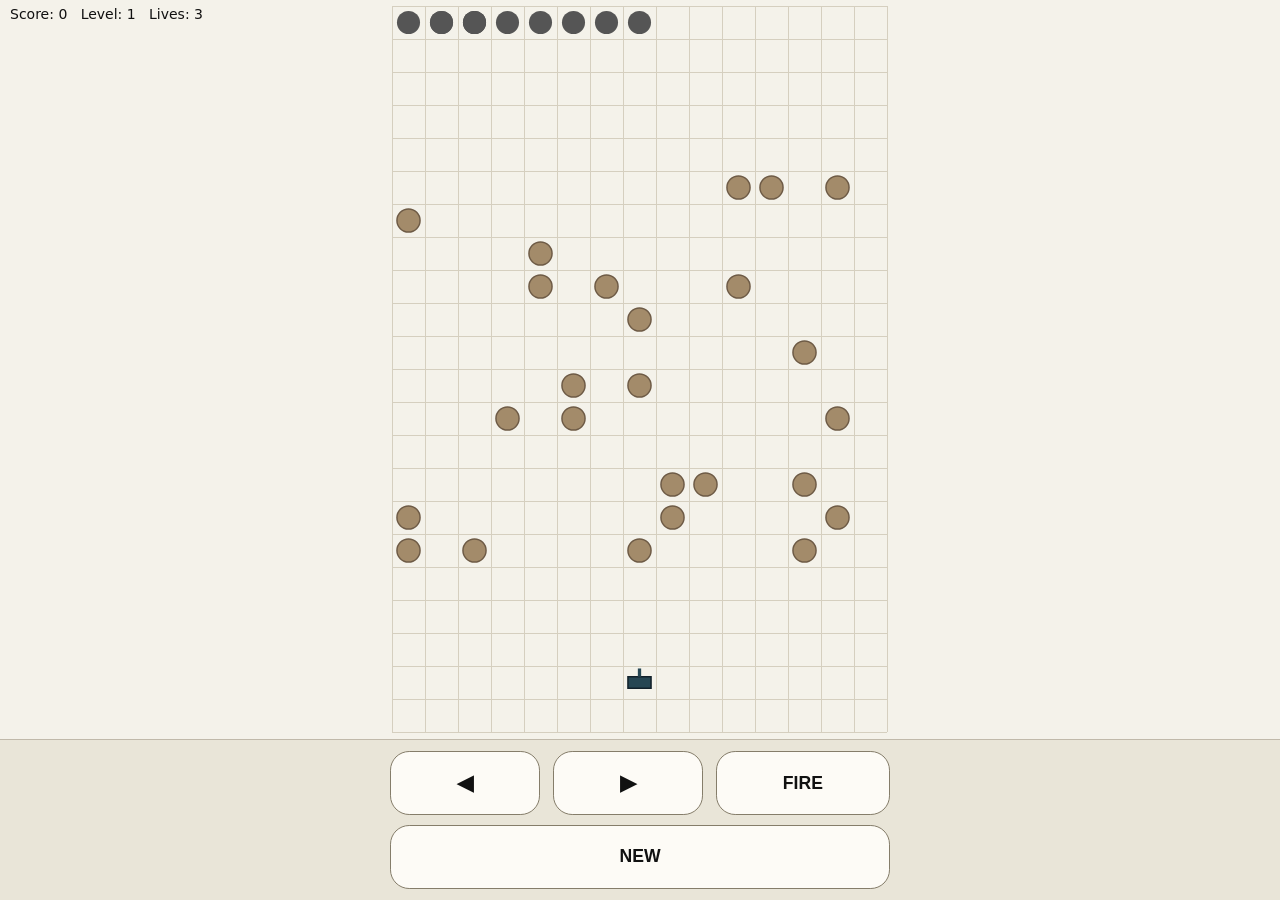
==== centipede.html @ 4a914b93 "Create centipede.html" ====
<!DOCTYPE html>
<html lang="en">
<head>
  <meta charset="UTF-8" />
  <title>Kindle Centipede</title>
  <meta name="viewport" content="width=device-width, initial-scale=1.0, user-scalable=no" />
  <style>
    * {
      box-sizing: border-box;
      -webkit-touch-callout: none;
      -webkit-user-select: none;
      user-select: none;
    }

    html, body {
      margin: 0;
      padding: 0;
      width: 100%;
      height: 100%;
      overflow: hidden;
      background: #e9e5d8;
      font-family: system-ui, -apple-system, BlinkMacSystemFont, "Segoe UI", sans-serif;
      color: #111;
    }

    #gameContainer {
      display: flex;
      flex-direction: column;
      width: 100vw;
      height: 100vh;
    }

    #gameArea {
      position: relative;
      flex: 1 1 auto;
      width: 100%;
      overflow: hidden;
      background: #f4f2ea;
      border-bottom: 1px solid #c0b9aa;
    }

    #gameCanvas {
      display: block;
      width: 100%;
      height: 100%;
    }

    #touchControlsBar {
      flex: 0 0 auto;
      display: flex;
      align-items: center;
      justify-content: center;
      padding: 0.7rem 0.5rem;
    }

    #touchControls {
      display: flex;
      flex-direction: column;
      align-items: center;
      justify-content: center;
      gap: 0.6rem;
      width: 100%;
      max-width: 500px;
      margin: 0 auto;
    }

    .ctrl-row {
      display: flex;
      justify-content: center;
      gap: 0.8rem;
      width: 100%;
    }

    .ctrl-btn {
      flex: 1 1 auto;
      min-width: 4.3rem;
      min-height: 4.3rem;
      border-radius: 1.2rem;
      border: 1px solid #857d6a;
      background: #fdfbf6;
      color: #111;
      font-size: 1.3rem;
      font-weight: 600;
      padding: 0.4rem 0.6rem;
      cursor: pointer;
      touch-action: none;
    }

    .ctrl-btn.wide {
      min-width: 6rem;
      font-size: 1.1rem;
    }

    .ctrl-btn:active {
      background: #e4decf;
    }

    @media (min-width: 900px) {
      .ctrl-btn {
        min-width: 4rem;
        min-height: 4rem;
      }
    }
  </style>
</head>
<body>
  <div id="gameContainer">
    <div id="gameArea">
      <canvas id="gameCanvas"></canvas>
    </div>

    <div id="touchControlsBar">
      <div id="touchControls">
        <div class="ctrl-row">
          <button id="btnLeft" class="ctrl-btn">◀</button>
          <button id="btnRight" class="ctrl-btn">▶</button>
          <button id="btnFire" class="ctrl-btn wide">FIRE</button>
        </div>
        <div class="ctrl-row">
          <button id="btnNew" class="ctrl-btn wide">NEW</button>
        </div>
      </div>
    </div>
  </div>

  <script>
    // ===== Canvas & grid setup =====
    const canvas = document.getElementById("gameCanvas");
    const ctx = canvas.getContext("2d");

    const GRID_COLS = 15;
    const GRID_ROWS = 22;
    let cellSize = 20;
    let gridOffsetX = 0;
    let gridOffsetY = 0;

    function resizeCanvas() {
      const rect = canvas.getBoundingClientRect();
      canvas.width = rect.width;
      canvas.height = rect.height;

      const cw = canvas.width / GRID_COLS;
      const ch = canvas.height / GRID_ROWS;
      cellSize = Math.floor(Math.min(cw, ch));

      const boardWidth = cellSize * GRID_COLS;
      const boardHeight = cellSize * GRID_ROWS;
      gridOffsetX = Math.floor((canvas.width - boardWidth) / 2);
      gridOffsetY = Math.floor((canvas.height - boardHeight) / 2);
    }

    window.addEventListener("resize", resizeCanvas);

    function gridToCenter(col, row) {
      return {
        x: gridOffsetX + col * cellSize + cellSize / 2,
        y: gridOffsetY + row * cellSize + cellSize / 2
      };
    }

    // ===== Game state =====
    const keys = { left: false, right: false, fire: false };

    const player = {
      col: Math.floor(GRID_COLS / 2),
      row: GRID_ROWS - 2,
      lives: 3,
      alive: true
    };

    let bullets = [];
    let mushrooms = [];
    let centipedes = [];  // multiple centipedes
    let explosions = [];

    let score = 0;
    let level = 1;
    let gameOver = false;

    let centipedeStepTimer = 0;
    let centipedeStepInterval = 0.5; // seconds between moves

    let fireCooldown = 0;

    // ===== Input handling =====
    document.addEventListener("keydown", (e) => {
      let handled = false;
      if (e.key === "ArrowLeft" || e.key === "a" || e.key === "A") {
        keys.left = true; handled = true;
      } else if (e.key === "ArrowRight" || e.key === "d" || e.key === "D") {
        keys.right = true; handled = true;
      } else if (e.key === " " || e.key === "ArrowUp" || e.key === "w" || e.key === "W") {
        keys.fire = true; handled = true;
      } else if (e.key === "n" || e.key === "N") {
        resetGame(); handled = true;
      }
      if (handled) e.preventDefault();
    });

    document.addEventListener("keyup", (e) => {
      let handled = false;
      if (e.key === "ArrowLeft" || e.key === "a" || e.key === "A") {
        keys.left = false; handled = true;
      } else if (e.key === "ArrowRight" || e.key === "d" || e.key === "D") {
        keys.right = false; handled = true;
      } else if (e.key === " " || e.key === "ArrowUp" || e.key === "w" || e.key === "W") {
        keys.fire = false; handled = true;
      }
      if (handled) e.preventDefault();
    });

    function bindButton(btnId, keyName, momentary = true) {
      const btn = document.getElementById(btnId);
      if (!btn) return;

      const down = (ev) => {
        ev.preventDefault();
        keys[keyName] = true;
      };
      const up = (ev) => {
        ev.preventDefault();
        if (momentary) keys[keyName] = false;
      };

      btn.addEventListener("touchstart", down, { passive: false });
      btn.addEventListener("touchend", up, { passive: false });
      btn.addEventListener("touchcancel", up, { passive: false });
      btn.addEventListener("mousedown", down);
      document.addEventListener("mouseup", () => { if (momentary) keys[keyName] = false; });
    }

    bindButton("btnLeft", "left");
    bindButton("btnRight", "right");
    bindButton("btnFire", "fire");
    document.getElementById("btnNew").addEventListener("click", (e) => {
      e.preventDefault();
      resetGame();
    });

    // ===== Helper functions =====
    function clamp(v, min, max) {
      if (v < min) return min;
      if (v > max) return max;
      return v;
    }

    function randomInt(min, max) {
      return Math.floor(Math.random() * (max - min + 1)) + min;
    }

    function mushroomAt(col, row) {
      for (let i = 0; i < mushrooms.length; i++) {
        if (mushrooms[i].col === col && mushrooms[i].row === row) return mushrooms[i];
      }
      return null;
    }

    function removeMushroom(m) {
      const idx = mushrooms.indexOf(m);
      if (idx >= 0) mushrooms.splice(idx, 1);
    }

    function segmentAt(col, row) {
      for (let ci = 0; ci < centipedes.length; ci++) {
        const segs = centipedes[ci].segments;
        for (let si = 0; si < segs.length; si++) {
          if (segs[si].col === col && segs[si].row === row) {
            return { centIndex: ci, segIndex: si };
          }
        }
      }
      return null;
    }

    // ===== Game setup =====
    function createMushrooms() {
      mushrooms = [];
      const count = 25;
      for (let i = 0; i < count; i++) {
        const col = randomInt(0, GRID_COLS - 1);
        const row = randomInt(2, GRID_ROWS - 6); // mid field
        if (col === player.col && row === player.row) continue;
        if (mushroomAt(col, row)) continue;
        mushrooms.push({ col, row, hp: 3 });
      }
    }

    function createCentipede(length, startRow) {
      const segments = [];
      let col = 0;
      for (let i = 0; i < length; i++) {
        segments.push({ col: col, row: startRow });
        col = (col + 1) % GRID_COLS;
      }
      return {
        segments,
        dir: 1 // 1 = right, -1 = left
      };
    }

    function resetGame() {
      player.col = Math.floor(GRID_COLS / 2);
      player.row = GRID_ROWS - 2;
      player.lives = 3;
      player.alive = true;

      score = 0;
      level = 1;
      gameOver = false;

      bullets = [];
      explosions = [];
      createMushrooms();
      centipedes = [ createCentipede(10, 0) ];
      centipedeStepInterval = 0.5;
      centipedeStepTimer = 0;
      fireCooldown = 0;
    }

    function nextLevel() {
      level++;
      // Keep mushrooms to make later levels harder
      const length = Math.min(20, 8 + level * 2);
      centipedes = [ createCentipede(length, 0) ];
      centipedeStepInterval = Math.max(0.15, 0.5 - (level - 1) * 0.03);
    }

    // ===== Updates =====
    function update(dt) {
      if (gameOver) return;

      if (!player.alive) {
        // out of lives; wait for NEW / N
        return;
      }

      // Player movement (step-based to avoid e-ink smearing)
      if (keys.left) {
        player.col = clamp(player.col - 1, 0, GRID_COLS - 1);
        keys.left = false;
      } else if (keys.right) {
        player.col = clamp(player.col + 1, 0, GRID_COLS - 1);
        keys.right = false;
      }

      // Firing
      fireCooldown -= dt;
      if (fireCooldown < 0) fireCooldown = 0;
      if (keys.fire && fireCooldown === 0) {
        spawnBullet();
        fireCooldown = 0.25;
      }

      // Bullets
      updateBullets(dt);

      // Centipedes
      centipedeStepTimer += dt;
      if (centipedeStepTimer >= centipedeStepInterval) {
        centipedeStepTimer -= centipedeStepInterval;
        stepCentipedes();
      }

      // Explosions
      updateExplosions(dt);
    }

    function spawnBullet() {
      if (!player.alive) return;
      const p = gridToCenter(player.col, player.row);
      bullets.push({
        x: p.x,
        y: p.y - cellSize * 0.5,
        vy: -300
      });
    }

    function updateBullets(dt) {
      for (let i = bullets.length - 1; i >= 0; i--) {
        const b = bullets[i];
        b.y += b.vy * dt;

        if (b.y < gridOffsetY - 10) {
          bullets.splice(i, 1);
          continue;
        }

        const col = Math.floor((b.x - gridOffsetX) / cellSize);
        const row = Math.floor((b.y - gridOffsetY) / cellSize);
        if (col < 0 || col >= GRID_COLS || row < 0 || row >= GRID_ROWS) continue;

        // Hit mushroom?
        const mush = mushroomAt(col, row);
        if (mush) {
          bullets.splice(i, 1);
          mush.hp--;
          if (mush.hp <= 0) {
            removeMushroom(mush);
            score += 2;
            spawnExplosionAtGrid(col, row);
          }
          continue;
        }

        // Hit centipede segment?
        const hit = segmentAt(col, row);
        if (hit) {
          bullets.splice(i, 1);
          handleCentipedeHit(hit.centIndex, hit.segIndex);
          continue;
        }
      }
    }

    function handleCentipedeHit(centIndex, segIndex) {
      const cent = centipedes[centIndex];
      const hitSeg = cent.segments[segIndex];

      spawnExplosionAtGrid(hitSeg.col, hitSeg.row);
      score += 5;

      const leftPart  = cent.segments.slice(0, segIndex);
      const rightPart = cent.segments.slice(segIndex + 1);

      // Remove old centipede
      centipedes.splice(centIndex, 1);

      // Create new centipedes from remaining parts
      if (leftPart.length > 0) {
        centipedes.push({
          segments: leftPart,
          dir: cent.dir
        });
      }
      if (rightPart.length > 0) {
        centipedes.push({
          segments: rightPart,
          dir: cent.dir
        });
      }

      // If all are gone, next level
      if (centipedes.length === 0) nextLevel();
    }

    function stepCentipedes() {
      for (let ci = 0; ci < centipedes.length; ci++) {
        const cent = centipedes[ci];
        if (cent.segments.length === 0) continue;

        const head = cent.segments[0];
        let nextCol = head.col + cent.dir;
        let nextRow = head.row;

        // Check edge or mushroom ahead
        let needDrop = false;
        if (nextCol < 0 || nextCol >= GRID_COLS) {
          needDrop = true;
        } else {
          const mush = mushroomAt(nextCol, nextRow);
          if (mush) needDrop = true;
        }

        if (needDrop) {
          nextRow = head.row + 1;
          cent.dir *= -1;
          nextCol = clamp(head.col + cent.dir, 0, GRID_COLS - 1);
        }

        // Move body: new head + shift segments
        const newSegments = cent.segments.slice();
        newSegments.pop();
        newSegments.unshift({ col: nextCol, row: nextRow });
        cent.segments = newSegments;

        // Check collision with player
        for (let i = 0; i < cent.segments.length; i++) {
          const s = cent.segments[i];
          if (s.row >= player.row && s.col === player.col) {
            playerHit();
            break;
          }
        }

        // If any segment reaches bottom, treat as hit
        for (let i = 0; i < cent.segments.length; i++) {
          const s = cent.segments[i];
          if (s.row >= GRID_ROWS - 1) {
            playerHit();
            break;
          }
        }
      }
    }

    function playerHit() {
      if (!player.alive) return;
      player.lives--;
      if (player.lives <= 0) {
        player.alive = false;
        gameOver = true;
      } else {
        // reset player position only
        player.col = Math.floor(GRID_COLS / 2);
        player.row = GRID_ROWS - 2;
      }
    }

    function spawnExplosionAtGrid(col, row) {
      const p = gridToCenter(col, row);
      explosions.push({
        x: p.x,
        y: p.y,
        age: 0,
        duration: 0.35
      });
    }

    function updateExplosions(dt) {
      for (let i = explosions.length - 1; i >= 0; i--) {
        const ex = explosions[i];
        ex.age += dt;
        if (ex.age > ex.duration) {
          explosions.splice(i, 1);
        }
      }
    }

    // ===== Rendering =====
    function drawGrid() {
      ctx.strokeStyle = "#d5cfbf";
      ctx.lineWidth = 1;
      ctx.beginPath();
      for (let c = 0; c <= GRID_COLS; c++) {
        const x = gridOffsetX + c * cellSize + 0.5;
        ctx.moveTo(x, gridOffsetY);
        ctx.lineTo(x, gridOffsetY + GRID_ROWS * cellSize);
      }
      for (let r = 0; r <= GRID_ROWS; r++) {
        const y = gridOffsetY + r * cellSize + 0.5;
        ctx.moveTo(gridOffsetX, y);
        ctx.lineTo(gridOffsetX + GRID_COLS * cellSize, y);
      }
      ctx.stroke();
    }

    function drawHUD() {
      ctx.fillStyle = "#111";
      ctx.font = "14px system-ui, sans-serif";
      ctx.textBaseline = "top";
      const text = "Score: " + score +
                   "   Level: " + level +
                   "   Lives: " + player.lives;
      ctx.fillText(text, 10, 8);

      if (gameOver) {
        const msg = "Game over – NEW or N to restart";
        ctx.font = "16px system-ui, sans-serif";
        const w = ctx.measureText(msg).width;
        ctx.fillText(msg, (canvas.width - w) / 2, 28);
      }
    }

    function drawMushrooms() {
      ctx.lineWidth = 1.5;
      for (let i = 0; i < mushrooms.length; i++) {
        const m = mushrooms[i];
        const p = gridToCenter(m.col, m.row);
        const r = cellSize * 0.35;
        ctx.beginPath();
        ctx.fillStyle = m.hp === 3 ? "#a38b6a" : m.hp === 2 ? "#b6a184" : "#ccc0a5";
        ctx.strokeStyle = "#6e5b46";
        ctx.arc(p.x, p.y, r, 0, Math.PI * 2);
        ctx.fill();
        ctx.stroke();
      }
    }

    function drawCentipedes() {
      for (let ci = 0; ci < centipedes.length; ci++) {
        const cent = centipedes[ci];
        for (let i = 0; i < cent.segments.length; i++) {
          const s = cent.segments[i];
          const p = gridToCenter(s.col, s.row);
          const r = cellSize * 0.35;
          ctx.beginPath();
          ctx.fillStyle = i === 0 ? "#333" : "#555";
          ctx.arc(p.x, p.y, r, 0, Math.PI * 2);
          ctx.fill();

          // "eyes" on head
          if (i === 0) {
            const eyeR = r * 0.25;
            ctx.beginPath();
            ctx.fillStyle = "#eee";
            ctx.arc(p.x - eyeR * 0.7, p.y - eyeR * 0.5, eyeR, 0, Math.PI * 2);
            ctx.arc(p.x + eyeR * 0.7, p.y - eyeR * 0.5, eyeR, 0, Math.PI * 2);
            ctx.fill();
          }
        }
      }
    }

    function drawPlayer() {
      if (!player.alive) return;
      const p = gridToCenter(player.col, player.row);
      const w = cellSize * 0.7;
      const h = cellSize * 0.35;
      ctx.fillStyle = "#264653";
      ctx.strokeStyle = "#11202a";
      ctx.lineWidth = 1.5;
      ctx.beginPath();
      ctx.rect(p.x - w / 2, p.y - h / 2, w, h);
      ctx.fill();
      ctx.stroke();

      // turret
      ctx.beginPath();
      ctx.rect(p.x - cellSize * 0.05, p.y - h / 2 - cellSize * 0.25, cellSize * 0.1, cellSize * 0.25);
      ctx.fill();
    }

    function drawBullets() {
      ctx.fillStyle = "#111";
      for (let i = 0; i < bullets.length; i++) {
        const b = bullets[i];
        ctx.beginPath();
        ctx.arc(b.x, b.y, 3, 0, Math.PI * 2);
        ctx.fill();
      }
    }

    function drawExplosions() {
      for (let i = 0; i < explosions.length; i++) {
        const ex = explosions[i];
        const t = ex.age / ex.duration;
        const radius = cellSize * (0.8 + t * 1.1);
        ctx.save();
        ctx.globalAlpha = 0.3 * (1 - t);
        ctx.fillStyle = "#444";
        ctx.beginPath();
        ctx.arc(ex.x, ex.y, radius, 0, Math.PI * 2);
        ctx.fill();
        ctx.restore();
      }
    }

    function render() {
      ctx.clearRect(0, 0, canvas.width, canvas.height);
      drawGrid();
      drawMushrooms();
      drawCentipedes();
      drawPlayer();
      drawBullets();
      drawExplosions();
      drawHUD();
    }

    // ===== Game loop =====
    let lastTime = 0;
    function gameLoop(timestamp) {
      if (!lastTime) lastTime = timestamp;
      let dt = (timestamp - lastTime) / 1000;
      if (dt > 0.25) dt = 0.25; // clamp big jumps
      lastTime = timestamp;

      update(dt);
      render();
      requestAnimationFrame(gameLoop);
    }

    // ===== Init =====
    resizeCanvas();
    resetGame();
    requestAnimationFrame(gameLoop);
  </script>
</body>
</html>
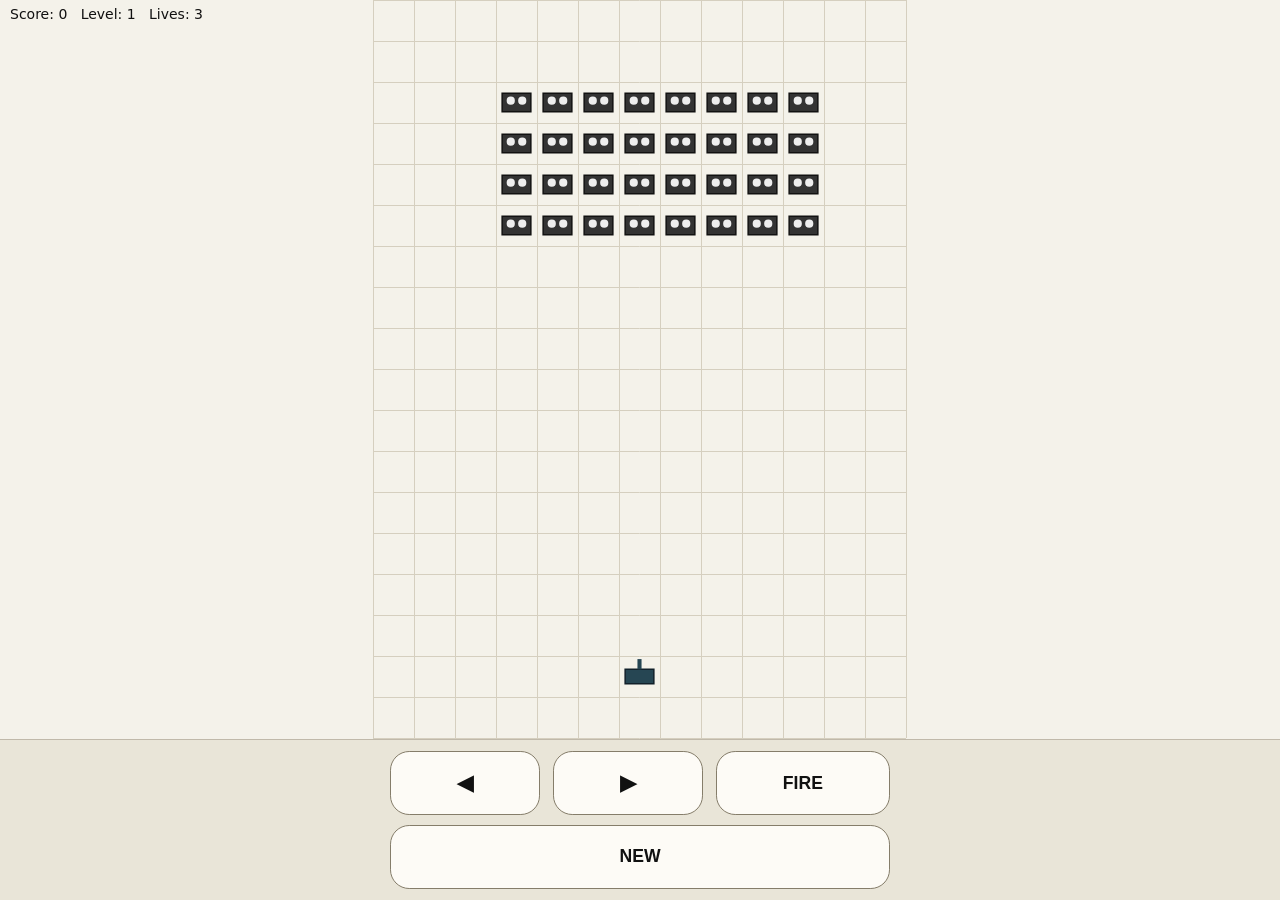
==== commit 7011e040: "Update centipede.html" ====
--- a/centipede.html
+++ b/centipede.html
@@ -2,7 +2,7 @@
 <html lang="en">
 <head>
   <meta charset="UTF-8" />
-  <title>Kindle Centipede</title>
+  <title>Kindle Space Invaders</title>
   <meta name="viewport" content="width=device-width, initial-scale=1.0, user-scalable=no" />
   <style>
     * {
@@ -128,8 +128,9 @@
     const canvas = document.getElementById("gameCanvas");
     const ctx = canvas.getContext("2d");
 
-    const GRID_COLS = 15;
-    const GRID_ROWS = 22;
+    // Smaller grid to reduce redraw work
+    const GRID_COLS = 13;
+    const GRID_ROWS = 18;
     let cellSize = 20;
     let gridOffsetX = 0;
     let gridOffsetY = 0;
@@ -168,17 +169,18 @@
       alive: true
     };
 
-    let bullets = [];
-    let mushrooms = [];
-    let centipedes = [];  // multiple centipedes
+    let playerBullet = null;      // at most 1 bullet at a time
+    let invaders = [];            // array of {col,row,alive}
     let explosions = [];
 
     let score = 0;
     let level = 1;
     let gameOver = false;
 
-    let centipedeStepTimer = 0;
-    let centipedeStepInterval = 0.5; // seconds between moves
+    // Invader formation movement
+    let invDir = 1;               // 1 = right, -1 = left
+    let invStepTimer = 0;
+    let invStepInterval = 0.6;    // seconds between formation steps
 
     let fireCooldown = 0;
 
@@ -209,7 +211,7 @@
       if (handled) e.preventDefault();
     });
 
-    function bindButton(btnId, keyName, momentary = true) {
+    function bindButton(btnId, keyName) {
       const btn = document.getElementById(btnId);
       if (!btn) return;
 
@@ -219,14 +221,14 @@
       };
       const up = (ev) => {
         ev.preventDefault();
-        if (momentary) keys[keyName] = false;
+        keys[keyName] = false;
       };
 
       btn.addEventListener("touchstart", down, { passive: false });
       btn.addEventListener("touchend", up, { passive: false });
       btn.addEventListener("touchcancel", up, { passive: false });
       btn.addEventListener("mousedown", down);
-      document.addEventListener("mouseup", () => { if (momentary) keys[keyName] = false; });
+      document.addEventListener("mouseup", () => { keys[keyName] = false; });
     }
 
     bindButton("btnLeft", "left");
@@ -242,268 +244,6 @@
       if (v < min) return min;
       if (v > max) return max;
       return v;
-    }
-
-    function randomInt(min, max) {
-      return Math.floor(Math.random() * (max - min + 1)) + min;
-    }
-
-    function mushroomAt(col, row) {
-      for (let i = 0; i < mushrooms.length; i++) {
-        if (mushrooms[i].col === col && mushrooms[i].row === row) return mushrooms[i];
-      }
-      return null;
-    }
-
-    function removeMushroom(m) {
-      const idx = mushrooms.indexOf(m);
-      if (idx >= 0) mushrooms.splice(idx, 1);
-    }
-
-    function segmentAt(col, row) {
-      for (let ci = 0; ci < centipedes.length; ci++) {
-        const segs = centipedes[ci].segments;
-        for (let si = 0; si < segs.length; si++) {
-          if (segs[si].col === col && segs[si].row === row) {
-            return { centIndex: ci, segIndex: si };
-          }
-        }
-      }
-      return null;
-    }
-
-    // ===== Game setup =====
-    function createMushrooms() {
-      mushrooms = [];
-      const count = 25;
-      for (let i = 0; i < count; i++) {
-        const col = randomInt(0, GRID_COLS - 1);
-        const row = randomInt(2, GRID_ROWS - 6); // mid field
-        if (col === player.col && row === player.row) continue;
-        if (mushroomAt(col, row)) continue;
-        mushrooms.push({ col, row, hp: 3 });
-      }
-    }
-
-    function createCentipede(length, startRow) {
-      const segments = [];
-      let col = 0;
-      for (let i = 0; i < length; i++) {
-        segments.push({ col: col, row: startRow });
-        col = (col + 1) % GRID_COLS;
-      }
-      return {
-        segments,
-        dir: 1 // 1 = right, -1 = left
-      };
-    }
-
-    function resetGame() {
-      player.col = Math.floor(GRID_COLS / 2);
-      player.row = GRID_ROWS - 2;
-      player.lives = 3;
-      player.alive = true;
-
-      score = 0;
-      level = 1;
-      gameOver = false;
-
-      bullets = [];
-      explosions = [];
-      createMushrooms();
-      centipedes = [ createCentipede(10, 0) ];
-      centipedeStepInterval = 0.5;
-      centipedeStepTimer = 0;
-      fireCooldown = 0;
-    }
-
-    function nextLevel() {
-      level++;
-      // Keep mushrooms to make later levels harder
-      const length = Math.min(20, 8 + level * 2);
-      centipedes = [ createCentipede(length, 0) ];
-      centipedeStepInterval = Math.max(0.15, 0.5 - (level - 1) * 0.03);
-    }
-
-    // ===== Updates =====
-    function update(dt) {
-      if (gameOver) return;
-
-      if (!player.alive) {
-        // out of lives; wait for NEW / N
-        return;
-      }
-
-      // Player movement (step-based to avoid e-ink smearing)
-      if (keys.left) {
-        player.col = clamp(player.col - 1, 0, GRID_COLS - 1);
-        keys.left = false;
-      } else if (keys.right) {
-        player.col = clamp(player.col + 1, 0, GRID_COLS - 1);
-        keys.right = false;
-      }
-
-      // Firing
-      fireCooldown -= dt;
-      if (fireCooldown < 0) fireCooldown = 0;
-      if (keys.fire && fireCooldown === 0) {
-        spawnBullet();
-        fireCooldown = 0.25;
-      }
-
-      // Bullets
-      updateBullets(dt);
-
-      // Centipedes
-      centipedeStepTimer += dt;
-      if (centipedeStepTimer >= centipedeStepInterval) {
-        centipedeStepTimer -= centipedeStepInterval;
-        stepCentipedes();
-      }
-
-      // Explosions
-      updateExplosions(dt);
-    }
-
-    function spawnBullet() {
-      if (!player.alive) return;
-      const p = gridToCenter(player.col, player.row);
-      bullets.push({
-        x: p.x,
-        y: p.y - cellSize * 0.5,
-        vy: -300
-      });
-    }
-
-    function updateBullets(dt) {
-      for (let i = bullets.length - 1; i >= 0; i--) {
-        const b = bullets[i];
-        b.y += b.vy * dt;
-
-        if (b.y < gridOffsetY - 10) {
-          bullets.splice(i, 1);
-          continue;
-        }
-
-        const col = Math.floor((b.x - gridOffsetX) / cellSize);
-        const row = Math.floor((b.y - gridOffsetY) / cellSize);
-        if (col < 0 || col >= GRID_COLS || row < 0 || row >= GRID_ROWS) continue;
-
-        // Hit mushroom?
-        const mush = mushroomAt(col, row);
-        if (mush) {
-          bullets.splice(i, 1);
-          mush.hp--;
-          if (mush.hp <= 0) {
-            removeMushroom(mush);
-            score += 2;
-            spawnExplosionAtGrid(col, row);
-          }
-          continue;
-        }
-
-        // Hit centipede segment?
-        const hit = segmentAt(col, row);
-        if (hit) {
-          bullets.splice(i, 1);
-          handleCentipedeHit(hit.centIndex, hit.segIndex);
-          continue;
-        }
-      }
-    }
-
-    function handleCentipedeHit(centIndex, segIndex) {
-      const cent = centipedes[centIndex];
-      const hitSeg = cent.segments[segIndex];
-
-      spawnExplosionAtGrid(hitSeg.col, hitSeg.row);
-      score += 5;
-
-      const leftPart  = cent.segments.slice(0, segIndex);
-      const rightPart = cent.segments.slice(segIndex + 1);
-
-      // Remove old centipede
-      centipedes.splice(centIndex, 1);
-
-      // Create new centipedes from remaining parts
-      if (leftPart.length > 0) {
-        centipedes.push({
-          segments: leftPart,
-          dir: cent.dir
-        });
-      }
-      if (rightPart.length > 0) {
-        centipedes.push({
-          segments: rightPart,
-          dir: cent.dir
-        });
-      }
-
-      // If all are gone, next level
-      if (centipedes.length === 0) nextLevel();
-    }
-
-    function stepCentipedes() {
-      for (let ci = 0; ci < centipedes.length; ci++) {
-        const cent = centipedes[ci];
-        if (cent.segments.length === 0) continue;
-
-        const head = cent.segments[0];
-        let nextCol = head.col + cent.dir;
-        let nextRow = head.row;
-
-        // Check edge or mushroom ahead
-        let needDrop = false;
-        if (nextCol < 0 || nextCol >= GRID_COLS) {
-          needDrop = true;
-        } else {
-          const mush = mushroomAt(nextCol, nextRow);
-          if (mush) needDrop = true;
-        }
-
-        if (needDrop) {
-          nextRow = head.row + 1;
-          cent.dir *= -1;
-          nextCol = clamp(head.col + cent.dir, 0, GRID_COLS - 1);
-        }
-
-        // Move body: new head + shift segments
-        const newSegments = cent.segments.slice();
-        newSegments.pop();
-        newSegments.unshift({ col: nextCol, row: nextRow });
-        cent.segments = newSegments;
-
-        // Check collision with player
-        for (let i = 0; i < cent.segments.length; i++) {
-          const s = cent.segments[i];
-          if (s.row >= player.row && s.col === player.col) {
-            playerHit();
-            break;
-          }
-        }
-
-        // If any segment reaches bottom, treat as hit
-        for (let i = 0; i < cent.segments.length; i++) {
-          const s = cent.segments[i];
-          if (s.row >= GRID_ROWS - 1) {
-            playerHit();
-            break;
-          }
-        }
-      }
-    }
-
-    function playerHit() {
-      if (!player.alive) return;
-      player.lives--;
-      if (player.lives <= 0) {
-        player.alive = false;
-        gameOver = true;
-      } else {
-        // reset player position only
-        player.col = Math.floor(GRID_COLS / 2);
-        player.row = GRID_ROWS - 2;
-      }
     }
 
     function spawnExplosionAtGrid(col, row) {
@@ -518,11 +258,193 @@
 
     function updateExplosions(dt) {
       for (let i = explosions.length - 1; i >= 0; i--) {
-        const ex = explosions[i];
-        ex.age += dt;
-        if (ex.age > ex.duration) {
+        explosions[i].age += dt;
+        if (explosions[i].age > explosions[i].duration) {
           explosions.splice(i, 1);
         }
+      }
+    }
+
+    // ===== Setup =====
+    function createInvaders() {
+      invaders = [];
+      const rows = 4;
+      const cols = 8;
+      const startRow = 2;
+      const marginLeft = 2;
+
+      for (let r = 0; r < rows; r++) {
+        for (let c = 0; c < cols; c++) {
+          const col = marginLeft + c;
+          const row = startRow + r;
+          invaders.push({ col, row, alive: true });
+        }
+      }
+      invDir = 1;
+      invStepTimer = 0;
+    }
+
+    function resetGame() {
+      player.col = Math.floor(GRID_COLS / 2);
+      player.row = GRID_ROWS - 2;
+      player.lives = 3;
+      player.alive = true;
+
+      score = 0;
+      level = 1;
+      gameOver = false;
+
+      playerBullet = null;
+      explosions = [];
+      createInvaders();
+      invStepInterval = 0.6;   // reset speed
+      fireCooldown = 0;
+    }
+
+    function nextLevel() {
+      level++;
+      createInvaders();
+      // Speed up a bit each level, but keep a floor
+      invStepInterval = Math.max(0.18, 0.6 - (level - 1) * 0.05);
+    }
+
+    // ===== Updates =====
+    function update(dt) {
+      if (gameOver) return;
+      if (!player.alive) return;
+
+      // Player horizontal movement: step-based to reduce smear
+      if (keys.left) {
+        player.col = clamp(player.col - 1, 0, GRID_COLS - 1);
+        keys.left = false;
+      } else if (keys.right) {
+        player.col = clamp(player.col + 1, 0, GRID_COLS - 1);
+        keys.right = false;
+      }
+
+      // Shooting
+      fireCooldown -= dt;
+      if (fireCooldown < 0) fireCooldown = 0;
+      if (keys.fire && fireCooldown === 0 && !playerBullet) {
+        spawnPlayerBullet();
+        fireCooldown = 0.3;
+      }
+
+      // Bullet update
+      updatePlayerBullet(dt);
+
+      // Invader formation step
+      invStepTimer += dt;
+      if (invStepTimer >= invStepInterval) {
+        invStepTimer -= invStepInterval;
+        stepInvaders();
+      }
+
+      // Explosions
+      updateExplosions(dt);
+    }
+
+    function spawnPlayerBullet() {
+      const p = gridToCenter(player.col, player.row);
+      playerBullet = {
+        x: p.x,
+        y: p.y - cellSize * 0.5,
+        vy: -300
+      };
+    }
+
+    function updatePlayerBullet(dt) {
+      if (!playerBullet) return;
+      playerBullet.y += playerBullet.vy * dt;
+
+      // off-screen
+      if (playerBullet.y < gridOffsetY - 10) {
+        playerBullet = null;
+        return;
+      }
+
+      // Check collision with invaders (grid-based)
+      const col = Math.floor((playerBullet.x - gridOffsetX) / cellSize);
+      const row = Math.floor((playerBullet.y - gridOffsetY) / cellSize);
+
+      for (let i = 0; i < invaders.length; i++) {
+        const inv = invaders[i];
+        if (!inv.alive) continue;
+        if (inv.col === col && inv.row === row) {
+          inv.alive = false;
+          spawnExplosionAtGrid(inv.col, inv.row);
+          score += 10;
+          playerBullet = null;
+          break;
+        }
+      }
+
+      // If all invaders dead -> next level
+      if (invaders.every(inv => !inv.alive)) {
+        nextLevel();
+      }
+    }
+
+    function stepInvaders() {
+      if (invaders.length === 0) return;
+
+      // Determine bounds of alive invaders
+      let minCol = Infinity;
+      let maxCol = -Infinity;
+      let maxRow = -Infinity;
+
+      for (let i = 0; i < invaders.length; i++) {
+        const inv = invaders[i];
+        if (!inv.alive) continue;
+        if (inv.col < minCol) minCol = inv.col;
+        if (inv.col > maxCol) maxCol = inv.col;
+        if (inv.row > maxRow) maxRow = inv.row;
+      }
+
+      if (minCol === Infinity) return; // none alive
+
+      // Edge check: if formation would go off screen, move down instead & reverse dir
+      const atLeftEdge = (invDir === -1 && minCol <= 0);
+      const atRightEdge = (invDir === 1 && maxCol >= GRID_COLS - 1);
+
+      if (atLeftEdge || atRightEdge) {
+        // Move down one row
+        for (let i = 0; i < invaders.length; i++) {
+          const inv = invaders[i];
+          if (!inv.alive) continue;
+          inv.row += 1;
+        }
+        invDir *= -1;
+      } else {
+        // Move horizontally
+        for (let i = 0; i < invaders.length; i++) {
+          const inv = invaders[i];
+          if (!inv.alive) continue;
+          inv.col += invDir;
+        }
+      }
+
+      // Check for loss: if any alive invader reaches the player row or below
+      for (let i = 0; i < invaders.length; i++) {
+        const inv = invaders[i];
+        if (!inv.alive) continue;
+        if (inv.row >= player.row) {
+          playerHit();
+          break;
+        }
+      }
+    }
+
+    function playerHit() {
+      if (!player.alive) return;
+      player.lives--;
+      if (player.lives <= 0) {
+        player.alive = false;
+        gameOver = true;
+      } else {
+        // reset player position
+        player.col = Math.floor(GRID_COLS / 2);
+        player.row = GRID_ROWS - 2;
       }
     }
 
@@ -561,43 +483,28 @@
       }
     }
 
-    function drawMushrooms() {
+    function drawInvaders() {
       ctx.lineWidth = 1.5;
-      for (let i = 0; i < mushrooms.length; i++) {
-        const m = mushrooms[i];
-        const p = gridToCenter(m.col, m.row);
-        const r = cellSize * 0.35;
+      for (let i = 0; i < invaders.length; i++) {
+        const inv = invaders[i];
+        if (!inv.alive) continue;
+        const p = gridToCenter(inv.col, inv.row);
+        const w = cellSize * 0.7;
+        const h = cellSize * 0.45;
+        ctx.fillStyle = "#333";
+        ctx.strokeStyle = "#111";
         ctx.beginPath();
-        ctx.fillStyle = m.hp === 3 ? "#a38b6a" : m.hp === 2 ? "#b6a184" : "#ccc0a5";
-        ctx.strokeStyle = "#6e5b46";
-        ctx.arc(p.x, p.y, r, 0, Math.PI * 2);
+        ctx.rect(p.x - w / 2, p.y - h / 2, w, h);
         ctx.fill();
         ctx.stroke();
-      }
-    }
-
-    function drawCentipedes() {
-      for (let ci = 0; ci < centipedes.length; ci++) {
-        const cent = centipedes[ci];
-        for (let i = 0; i < cent.segments.length; i++) {
-          const s = cent.segments[i];
-          const p = gridToCenter(s.col, s.row);
-          const r = cellSize * 0.35;
-          ctx.beginPath();
-          ctx.fillStyle = i === 0 ? "#333" : "#555";
-          ctx.arc(p.x, p.y, r, 0, Math.PI * 2);
-          ctx.fill();
-
-          // "eyes" on head
-          if (i === 0) {
-            const eyeR = r * 0.25;
-            ctx.beginPath();
-            ctx.fillStyle = "#eee";
-            ctx.arc(p.x - eyeR * 0.7, p.y - eyeR * 0.5, eyeR, 0, Math.PI * 2);
-            ctx.arc(p.x + eyeR * 0.7, p.y - eyeR * 0.5, eyeR, 0, Math.PI * 2);
-            ctx.fill();
-          }
-        }
+
+        // Simple "eyes"
+        const eyeR = cellSize * 0.1;
+        ctx.beginPath();
+        ctx.fillStyle = "#eee";
+        ctx.arc(p.x - w * 0.2, p.y - h * 0.1, eyeR, 0, Math.PI * 2);
+        ctx.arc(p.x + w * 0.2, p.y - h * 0.1, eyeR, 0, Math.PI * 2);
+        ctx.fill();
       }
     }
 
@@ -620,14 +527,12 @@
       ctx.fill();
     }
 
-    function drawBullets() {
+    function drawPlayerBullet() {
+      if (!playerBullet) return;
       ctx.fillStyle = "#111";
-      for (let i = 0; i < bullets.length; i++) {
-        const b = bullets[i];
-        ctx.beginPath();
-        ctx.arc(b.x, b.y, 3, 0, Math.PI * 2);
-        ctx.fill();
-      }
+      ctx.beginPath();
+      ctx.arc(playerBullet.x, playerBullet.y, 3, 0, Math.PI * 2);
+      ctx.fill();
     }
 
     function drawExplosions() {
@@ -648,10 +553,9 @@
     function render() {
       ctx.clearRect(0, 0, canvas.width, canvas.height);
       drawGrid();
-      drawMushrooms();
-      drawCentipedes();
+      drawInvaders();
       drawPlayer();
-      drawBullets();
+      drawPlayerBullet();
       drawExplosions();
       drawHUD();
     }
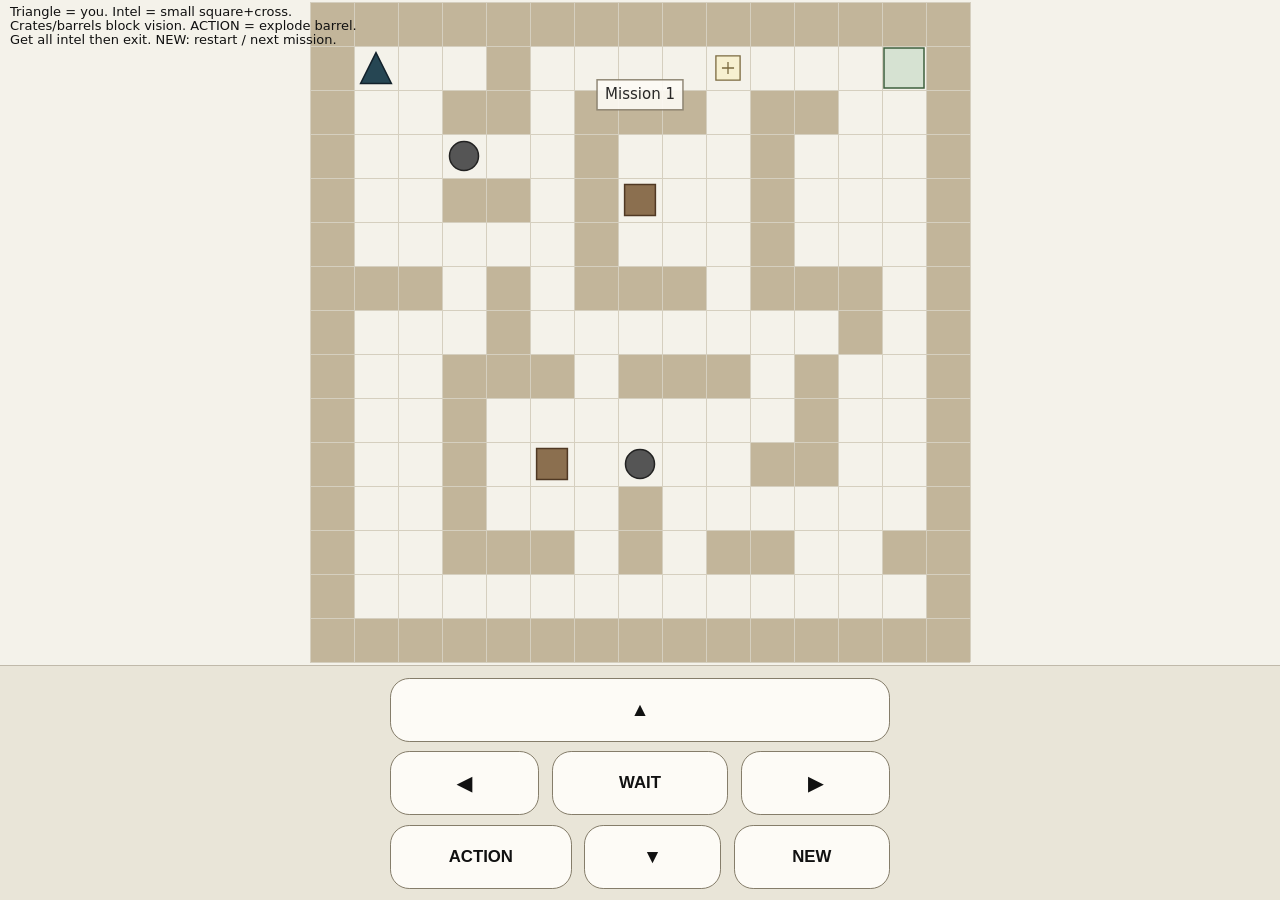
==== commit 72eacd21: "Update centipede.html" ====
--- a/centipede.html
+++ b/centipede.html
@@ -2,7 +2,7 @@
 <html lang="en">
 <head>
   <meta charset="UTF-8" />
-  <title>Kindle Space Invaders</title>
+  <title>Operation Inkwell – Infiltration</title>
   <meta name="viewport" content="width=device-width, initial-scale=1.0, user-scalable=no" />
   <style>
     * {
@@ -79,7 +79,7 @@
       border: 1px solid #857d6a;
       background: #fdfbf6;
       color: #111;
-      font-size: 1.3rem;
+      font-size: 1.2rem;
       font-weight: 600;
       padding: 0.4rem 0.6rem;
       cursor: pointer;
@@ -88,7 +88,7 @@
 
     .ctrl-btn.wide {
       min-width: 6rem;
-      font-size: 1.1rem;
+      font-size: 1.05rem;
     }
 
     .ctrl-btn:active {
@@ -112,11 +112,16 @@
     <div id="touchControlsBar">
       <div id="touchControls">
         <div class="ctrl-row">
-          <button id="btnLeft" class="ctrl-btn">◀</button>
-          <button id="btnRight" class="ctrl-btn">▶</button>
-          <button id="btnFire" class="ctrl-btn wide">FIRE</button>
+          <button id="btnUp" class="ctrl-btn">▲</button>
         </div>
         <div class="ctrl-row">
+          <button id="btnLeft" class="ctrl-btn">◀</button>
+          <button id="btnWait" class="ctrl-btn wide">WAIT</button>
+          <button id="btnRight" class="ctrl-btn">▶</button>
+        </div>
+        <div class="ctrl-row">
+          <button id="btnAction" class="ctrl-btn wide">ACTION</button>
+          <button id="btnDown" class="ctrl-btn">▼</button>
           <button id="btnNew" class="ctrl-btn wide">NEW</button>
         </div>
       </div>
@@ -128,10 +133,9 @@
     const canvas = document.getElementById("gameCanvas");
     const ctx = canvas.getContext("2d");
 
-    // Smaller grid to reduce redraw work
-    const GRID_COLS = 13;
-    const GRID_ROWS = 18;
-    let cellSize = 20;
+    const GRID_COLS = 15;
+    const GRID_ROWS = 15;
+    let cellSize = 24;
     let gridOffsetX = 0;
     let gridOffsetY = 0;
 
@@ -148,6 +152,7 @@
       const boardHeight = cellSize * GRID_ROWS;
       gridOffsetX = Math.floor((canvas.width - boardWidth) / 2);
       gridOffsetY = Math.floor((canvas.height - boardHeight) / 2);
+      // Don't call render() here; level setup may not be ready yet.
     }
 
     window.addEventListener("resize", resizeCanvas);
@@ -159,294 +164,533 @@
       };
     }
 
+    // ===== Level definitions =====
+    // Legend:
+    // # = wall
+    // . = floor
+    // P = player start
+    // G = patrolling guard (horizontal)
+    // S = stationary guard
+    // R = rotating scanner
+    // B = barrel (explosive)
+    // C = crate (pushable, blocks vision)
+    // D = blast door (explosion only)
+    // K = intel crate (must collect all)
+    // X = extraction point
+    const LEVELS = [
+      [ // Level 1 – simple intro
+        "###############",
+        "#P..#....K...X#",
+        "#..##.###.##..#",
+        "#..B..#...#...#",
+        "#..##.#C..#...#",
+        "#.....#...#...#",
+        "###.#.###.###.#",
+        "#...#.......#.#",
+        "#..###.###.#..#",
+        "#..#.......#..#",
+        "#..#.C.B..##..#",
+        "#..#...#......#",
+        "#..###.#.##..##",
+        "#.............#",
+        "###############"
+      ],
+      [ // Level 2 – original map w/ intel
+        "###############",
+        "#P..#.....G..K#",
+        "#..##.###.##..#",
+        "#..B..#...#...#",
+        "#..##.#C..#K..#",
+        "#.....#...#...#",
+        "###.#.###.###.#",
+        "#K..#...C..#..#",
+        "#..###.###.#R.#",
+        "#..#.......#..#",
+        "#..#.C.B..D##X#",
+        "#..#...#......#",
+        "#..###.#.##..##",
+        "#......S......#",
+        "###############"
+      ],
+      [ // Level 3 – more intel & guards
+        "###############",
+        "#P..#..K....X.#",
+        "#..##.###.##..#",
+        "#..B..#...#..K#",
+        "#..##.#C..#...#",
+        "#.....#...#...#",
+        "###.#.###.###.#",
+        "#..K#...C..#..#",
+        "#..###.###.#R.#",
+        "#..#....G..#..#",
+        "#..#.C.B..D##.#",
+        "#..#...#...S..#",
+        "#..###.#.##..##",
+        "#......B......#",
+        "###############"
+      ]
+    ];
+
+    const TILE_WALL  = "#";
+    const TILE_FLOOR = ".";
+    const TILE_DOOR  = "D";
+    const TILE_EXIT  = "X";
+
+    let currentLevelIndex = 0;
+
     // ===== Game state =====
-    const keys = { left: false, right: false, fire: false };
-
-    const player = {
-      col: Math.floor(GRID_COLS / 2),
-      row: GRID_ROWS - 2,
-      lives: 3,
-      alive: true
+    let baseMap = [];
+    let player = {
+      col: 1,
+      row: 1,
+      dir: { x: 0, y: -1 },
+      alive: true,
+      won: false
     };
 
-    let playerBullet = null;      // at most 1 bullet at a time
-    let invaders = [];            // array of {col,row,alive}
+    let guards = [];
+    let barrels = [];
+    let crates = [];
     let explosions = [];
-
-    let score = 0;
-    let level = 1;
-    let gameOver = false;
-
-    // Invader formation movement
-    let invDir = 1;               // 1 = right, -1 = left
-    let invStepTimer = 0;
-    let invStepInterval = 0.6;    // seconds between formation steps
-
-    let fireCooldown = 0;
+    let intel = []; // {col,row,collected}
+
+    let message = "";
+    let messageTimer = 0;
+
+    const keys = {
+      up: false,
+      down: false,
+      left: false,
+      right: false,
+      wait: false,
+      action: false
+    };
+
+    // ===== Level loading =====
+    function resetLevel() {
+      const level = LEVELS[currentLevelIndex];
+
+      baseMap = [];
+      guards = [];
+      barrels = [];
+      crates = [];
+      explosions = [];
+      intel = [];
+      player.alive = true;
+      player.won = false;
+      message = "";
+      messageTimer = 0;
+
+      for (let r = 0; r < GRID_ROWS; r++) {
+        baseMap[r] = [];
+        const rowStr = level[r];
+        for (let c = 0; c < GRID_COLS; c++) {
+          const ch = rowStr[c];
+          let tile = TILE_FLOOR;
+
+          if (ch === "#") tile = TILE_WALL;
+          else if (ch === "D") tile = TILE_DOOR;
+          else if (ch === "X") tile = TILE_EXIT;
+
+          if (ch === "P") {
+            player.col = c;
+            player.row = r;
+            player.dir = { x: 0, y: -1 };
+          } else if (ch === "G") {
+            guards.push({ col: c, row: r, type: "patrol", dirX: 1, dirY: 0 });
+          } else if (ch === "S") {
+            guards.push({ col: c, row: r, type: "stationary", facing: { x: 0, y: -1 } });
+          } else if (ch === "R") {
+            guards.push({ col: c, row: r, type: "scanner", facingIndex: 0 });
+          } else if (ch === "B") {
+            barrels.push({ col: c, row: r });
+          } else if (ch === "C") {
+            crates.push({ col: c, row: r });
+          } else if (ch === "K") {
+            intel.push({ col: c, row: r, collected: false });
+          }
+
+          baseMap[r][c] = tile;
+        }
+      }
+
+      showMessage("Mission " + (currentLevelIndex + 1), 2);
+    }
+
+    function nextLevel() {
+      currentLevelIndex = (currentLevelIndex + 1) % LEVELS.length;
+      resetLevel();
+    }
+
+    // ===== Helpers =====
+    function inBounds(col, row) {
+      return col >= 0 && col < GRID_COLS && row >= 0 && row < GRID_ROWS;
+    }
+
+    function tileAt(col, row) {
+      if (!inBounds(col, row)) return TILE_WALL;
+      return baseMap[row][col];
+    }
+
+    function isWallLike(col, row) {
+      return tileAt(col, row) === TILE_WALL;
+    }
+
+    function guardAt(col, row) {
+      for (let i = 0; i < guards.length; i++) {
+        if (guards[i].col === col && guards[i].row === row) return guards[i];
+      }
+      return null;
+    }
+
+    function findBarrel(col, row) {
+      for (let i = 0; i < barrels.length; i++) {
+        const b = barrels[i];
+        if (b.col === col && b.row === row) return b;
+      }
+      return null;
+    }
+
+    function removeBarrel(b) {
+      const idx = barrels.indexOf(b);
+      if (idx >= 0) barrels.splice(idx, 1);
+    }
+
+    function findCrate(col, row) {
+      for (let i = 0; i < crates.length; i++) {
+        const c = crates[i];
+        if (c.col === col && c.row === row) return c;
+      }
+      return null;
+    }
+
+    function removeCrate(c) {
+      const idx = crates.indexOf(c);
+      if (idx >= 0) crates.splice(idx, 1);
+    }
+
+    function clearDoorAt(col, row) {
+      if (!inBounds(col, row)) return;
+      if (baseMap[row][col] === TILE_DOOR) baseMap[row][col] = TILE_FLOOR;
+    }
+
+    function isBlockedForPlayer(col, row) {
+      const t = tileAt(col, row);
+      if (t === TILE_WALL || t === TILE_DOOR) return true;
+      if (findCrate(col, row)) return true;
+      if (findBarrel(col, row)) return true;
+      if (guardAt(col, row)) return true;
+      return false;
+    }
+
+    function isBlockedForPush(col, row) {
+      const t = tileAt(col, row);
+      if (t === TILE_WALL || t === TILE_DOOR) return true;
+      if (findCrate(col, row)) return true;
+      if (findBarrel(col, row)) return true;
+      if (guardAt(col, row)) return true;
+      return false;
+    }
+
+    function showMessage(text, timeSec) {
+      message = text;
+      messageTimer = timeSec;
+    }
+
+    function allIntelCollected() {
+      if (intel.length === 0) return true;
+      return intel.every(i => i.collected);
+    }
+
+    function pickupIntelIfAny() {
+      for (let i = 0; i < intel.length; i++) {
+        const itm = intel[i];
+        if (!itm.collected && itm.col === player.col && itm.row === player.row) {
+          itm.collected = true;
+          const collected = intel.filter(k => k.collected).length;
+          showMessage("Intel " + collected + "/" + intel.length + " secured.", 2);
+        }
+      }
+    }
+
+    // ===== Turn system =====
+    function performTurn(action) {
+      if (!player.alive || player.won) return;
+
+      let moved = false;
+      if (action === "move") {
+        const dx = keys.right ? 1 : keys.left ? -1 : 0;
+        const dy = keys.down ? 1 : keys.up ? -1 : 0;
+        if (dx !== 0 || dy !== 0) {
+          player.dir = { x: dx, y: dy };
+          moved = tryMovePlayer(dx, dy);
+        }
+      } else if (action === "wait") {
+        moved = true;
+      } else if (action === "action") {
+        doPlayerAction();
+        moved = true;
+      }
+
+      keys.up = keys.down = keys.left = keys.right = false;
+      keys.wait = keys.action = false;
+      if (!moved) return;
+
+      pickupIntelIfAny();
+
+      stepGuards();
+      checkDetection();
+
+      if (!player.alive) return;
+      if (tileAt(player.col, player.row) === TILE_EXIT) {
+        if (allIntelCollected()) {
+          player.won = true;
+          if (currentLevelIndex === LEVELS.length - 1) {
+            showMessage("All missions complete!", 4);
+          } else {
+            showMessage("Mission complete! NEW → next.", 4);
+          }
+        } else {
+          showMessage("Collect all intel first!", 2.5);
+        }
+      }
+    }
+
+    function tryMovePlayer(dx, dy) {
+      if (dx === 0 && dy === 0) return false;
+      const targetCol = player.col + dx;
+      const targetRow = player.row + dy;
+      if (!inBounds(targetCol, targetRow)) return false;
+
+      const crate = findCrate(targetCol, targetRow);
+      const barrel = findBarrel(targetCol, targetRow);
+      if (crate || barrel) {
+        const pushCol = targetCol + dx;
+        const pushRow = targetRow + dy;
+        if (!inBounds(pushCol, pushRow)) return false;
+        if (isBlockedForPush(pushCol, pushRow)) return false;
+        if (crate) { crate.col = pushCol; crate.row = pushRow; }
+        else { barrel.col = pushCol; barrel.row = pushRow; }
+        player.col = targetCol;
+        player.row = targetRow;
+        return true;
+      }
+
+      if (isBlockedForPlayer(targetCol, targetRow)) return false;
+      player.col = targetCol;
+      player.row = targetRow;
+      return true;
+    }
+
+    function doPlayerAction() {
+      let detonated = false;
+      const dirs = [
+        { x: 1, y: 0 }, { x: -1, y: 0 },
+        { x: 0, y: 1 }, { x: 0, y: -1 }
+      ];
+      for (let i = 0; i < dirs.length; i++) {
+        const nx = player.col + dirs[i].x;
+        const ny = player.row + dirs[i].y;
+        const b = findBarrel(nx, ny);
+        if (b) {
+          createExplosionAt(nx, ny);
+          detonated = true;
+        }
+      }
+      if (!detonated) showMessage("No barrel next to you.", 1.5);
+    }
+
+    function createExplosionAt(col, row) {
+      const p = gridToCenter(col, row);
+      explosions.push({ x: p.x, y: p.y, age: 0, duration: 0.5, col, row });
+
+      for (let ry = row - 1; ry <= row + 1; ry++) {
+        for (let rx = col - 1; rx <= col + 1; rx++) {
+          if (!inBounds(rx, ry)) continue;
+          const b = findBarrel(rx, ry); if (b) removeBarrel(b);
+          const c = findCrate(rx, ry); if (c) removeCrate(c);
+          clearDoorAt(rx, ry);
+          const g = guardAt(rx, ry);
+          if (g) {
+            const idx = guards.indexOf(g);
+            if (idx >= 0) guards.splice(idx, 1);
+          }
+        }
+      }
+    }
+
+    function updateExplosions(dt) {
+      for (let i = explosions.length - 1; i >= 0; i--) {
+        explosions[i].age += dt;
+        if (explosions[i].age > explosions[i].duration) explosions.splice(i, 1);
+      }
+    }
+
+    function isBlockedForGuard(col, row) {
+      const t = tileAt(col, row);
+      if (t === TILE_WALL || t === TILE_DOOR) return true;
+      if (findCrate(col, row)) return true;
+      if (findBarrel(col, row)) return true;
+      return false;
+    }
+
+    function stepGuards() {
+      for (let i = 0; i < guards.length; i++) {
+        const g = guards[i];
+        if (g.type === "patrol") {
+          let nextCol = g.col + g.dirX;
+          if (!inBounds(nextCol, g.row) || isWallLike(nextCol, g.row) || isBlockedForGuard(nextCol, g.row)) {
+            g.dirX *= -1;
+            nextCol = g.col + g.dirX;
+          }
+          if (!isBlockedForGuard(nextCol, g.row)) g.col = nextCol;
+        } else if (g.type === "scanner") {
+          g.facingIndex = (g.facingIndex + 1) % 4;
+        }
+      }
+
+      for (let i = 0; i < guards.length; i++) {
+        const g = guards[i];
+        if (g.col === player.col && g.row === player.row) {
+          player.alive = false;
+          showMessage("You were caught!", 4);
+          return;
+        }
+      }
+    }
+
+    // ===== Detection & fields of view =====
+    function rayDetectsPlayer(startCol, startRow, dx, dy, maxDist) {
+      let col = startCol, row = startRow;
+      for (let step = 0; step < maxDist; step++) {
+        col += dx; row += dy;
+        if (!inBounds(col, row)) return false;
+        const t = tileAt(col, row);
+        if (t === TILE_WALL || t === TILE_DOOR) return false;
+        // crates and barrels also block vision now
+        if (findCrate(col, row) || findBarrel(col, row)) return false;
+        if (col === player.col && row === player.row) return true;
+      }
+      return false;
+    }
+
+    function checkDetection() {
+      if (!player.alive) return;
+      for (let i = 0; i < guards.length; i++) {
+        const g = guards[i];
+        if (g.type === "patrol") {
+          if (rayDetectsPlayer(g.col, g.row, g.dirX, 0, 4)) {
+            player.alive = false;
+            showMessage("Spotted by patrol!", 4);
+            return;
+          }
+        } else if (g.type === "stationary") {
+          const fx = g.facing.x, fy = g.facing.y;
+          if (rayDetectsPlayer(g.col, g.row, fx, fy, 5)) {
+            player.alive = false;
+            showMessage("Guard spotted you!", 4);
+            return;
+          }
+        } else if (g.type === "scanner") {
+          const dirs = [
+            { x: 0, y: -1 }, { x: 1, y: 0 },
+            { x: 0, y: 1 },  { x: -1, y: 0 }
+          ];
+          const d = dirs[g.facingIndex];
+          if (rayDetectsPlayer(g.col, g.row, d.x, d.y, 6)) {
+            player.alive = false;
+            showMessage("Scanner alarm!", 4);
+            return;
+          }
+        }
+      }
+    }
+
+    // For drawing FOV strips
+    function drawGuardFOV() {
+      ctx.save();
+      ctx.globalAlpha = 0.18;
+      ctx.fillStyle = "#777";
+
+      for (let i = 0; i < guards.length; i++) {
+        const g = guards[i];
+        let dx = 0, dy = 0, maxDist = 0;
+
+        if (g.type === "patrol") {
+          dx = g.dirX; dy = 0; maxDist = 4;
+        } else if (g.type === "stationary") {
+          dx = g.facing.x; dy = g.facing.y; maxDist = 5;
+        } else if (g.type === "scanner") {
+          const dirs = [
+            { x: 0, y: -1 }, { x: 1, y: 0 },
+            { x: 0, y: 1 },  { x: -1, y: 0 }
+          ];
+          const d = dirs[g.facingIndex];
+          dx = d.x; dy = d.y; maxDist = 6;
+        } else {
+          continue;
+        }
+
+        let col = g.col;
+        let row = g.row;
+        for (let step = 0; step < maxDist; step++) {
+          col += dx;
+          row += dy;
+          if (!inBounds(col, row)) break;
+          const t = tileAt(col, row);
+          if (t === TILE_WALL || t === TILE_DOOR) break;
+          if (findCrate(col, row) || findBarrel(col, row)) break;
+
+          const x = gridOffsetX + col * cellSize;
+          const y = gridOffsetY + row * cellSize;
+          ctx.fillRect(x, y, cellSize, cellSize);
+        }
+      }
+
+      ctx.restore();
+    }
 
     // ===== Input handling =====
     document.addEventListener("keydown", (e) => {
       let handled = false;
-      if (e.key === "ArrowLeft" || e.key === "a" || e.key === "A") {
-        keys.left = true; handled = true;
+      if (e.key === "ArrowUp" || e.key === "w" || e.key === "W") {
+        keys.up = true; handled = true; performTurn("move");
+      } else if (e.key === "ArrowDown" || e.key === "s" || e.key === "S") {
+        keys.down = true; handled = true; performTurn("move");
+      } else if (e.key === "ArrowLeft" || e.key === "a" || e.key === "A") {
+        keys.left = true; handled = true; performTurn("move");
       } else if (e.key === "ArrowRight" || e.key === "d" || e.key === "D") {
-        keys.right = true; handled = true;
-      } else if (e.key === " " || e.key === "ArrowUp" || e.key === "w" || e.key === "W") {
-        keys.fire = true; handled = true;
+        keys.right = true; handled = true; performTurn("move");
+      } else if (e.key === " ") {
+        keys.action = true; handled = true; performTurn("action");
+      } else if (e.key === "Enter") {
+        keys.wait = true; handled = true; performTurn("wait");
       } else if (e.key === "n" || e.key === "N") {
-        resetGame(); handled = true;
+        handled = true;
+        if (player.won) nextLevel();
+        else resetLevel();
       }
       if (handled) e.preventDefault();
     });
 
-    document.addEventListener("keyup", (e) => {
-      let handled = false;
-      if (e.key === "ArrowLeft" || e.key === "a" || e.key === "A") {
-        keys.left = false; handled = true;
-      } else if (e.key === "ArrowRight" || e.key === "d" || e.key === "D") {
-        keys.right = false; handled = true;
-      } else if (e.key === " " || e.key === "ArrowUp" || e.key === "w" || e.key === "W") {
-        keys.fire = false; handled = true;
-      }
-      if (handled) e.preventDefault();
+    function bindTouchButton(id, handler) {
+      const btn = document.getElementById(id);
+      if (!btn) return;
+      const down = (ev) => { ev.preventDefault(); handler(); };
+      btn.addEventListener("touchstart", down, { passive: false });
+      btn.addEventListener("mousedown", down);
+    }
+
+    bindTouchButton("btnUp",   () => { keys.up = true; performTurn("move"); });
+    bindTouchButton("btnDown", () => { keys.down = true; performTurn("move"); });
+    bindTouchButton("btnLeft", () => { keys.left = true; performTurn("move"); });
+    bindTouchButton("btnRight",() => { keys.right = true; performTurn("move"); });
+    bindTouchButton("btnWait", () => { keys.wait = true; performTurn("wait"); });
+    bindTouchButton("btnAction", () => { keys.action = true; performTurn("action"); });
+    bindTouchButton("btnNew", () => {
+      if (player.won) nextLevel();
+      else resetLevel();
     });
-
-    function bindButton(btnId, keyName) {
-      const btn = document.getElementById(btnId);
-      if (!btn) return;
-
-      const down = (ev) => {
-        ev.preventDefault();
-        keys[keyName] = true;
-      };
-      const up = (ev) => {
-        ev.preventDefault();
-        keys[keyName] = false;
-      };
-
-      btn.addEventListener("touchstart", down, { passive: false });
-      btn.addEventListener("touchend", up, { passive: false });
-      btn.addEventListener("touchcancel", up, { passive: false });
-      btn.addEventListener("mousedown", down);
-      document.addEventListener("mouseup", () => { keys[keyName] = false; });
-    }
-
-    bindButton("btnLeft", "left");
-    bindButton("btnRight", "right");
-    bindButton("btnFire", "fire");
-    document.getElementById("btnNew").addEventListener("click", (e) => {
-      e.preventDefault();
-      resetGame();
-    });
-
-    // ===== Helper functions =====
-    function clamp(v, min, max) {
-      if (v < min) return min;
-      if (v > max) return max;
-      return v;
-    }
-
-    function spawnExplosionAtGrid(col, row) {
-      const p = gridToCenter(col, row);
-      explosions.push({
-        x: p.x,
-        y: p.y,
-        age: 0,
-        duration: 0.35
-      });
-    }
-
-    function updateExplosions(dt) {
-      for (let i = explosions.length - 1; i >= 0; i--) {
-        explosions[i].age += dt;
-        if (explosions[i].age > explosions[i].duration) {
-          explosions.splice(i, 1);
-        }
-      }
-    }
-
-    // ===== Setup =====
-    function createInvaders() {
-      invaders = [];
-      const rows = 4;
-      const cols = 8;
-      const startRow = 2;
-      const marginLeft = 2;
-
-      for (let r = 0; r < rows; r++) {
-        for (let c = 0; c < cols; c++) {
-          const col = marginLeft + c;
-          const row = startRow + r;
-          invaders.push({ col, row, alive: true });
-        }
-      }
-      invDir = 1;
-      invStepTimer = 0;
-    }
-
-    function resetGame() {
-      player.col = Math.floor(GRID_COLS / 2);
-      player.row = GRID_ROWS - 2;
-      player.lives = 3;
-      player.alive = true;
-
-      score = 0;
-      level = 1;
-      gameOver = false;
-
-      playerBullet = null;
-      explosions = [];
-      createInvaders();
-      invStepInterval = 0.6;   // reset speed
-      fireCooldown = 0;
-    }
-
-    function nextLevel() {
-      level++;
-      createInvaders();
-      // Speed up a bit each level, but keep a floor
-      invStepInterval = Math.max(0.18, 0.6 - (level - 1) * 0.05);
-    }
-
-    // ===== Updates =====
-    function update(dt) {
-      if (gameOver) return;
-      if (!player.alive) return;
-
-      // Player horizontal movement: step-based to reduce smear
-      if (keys.left) {
-        player.col = clamp(player.col - 1, 0, GRID_COLS - 1);
-        keys.left = false;
-      } else if (keys.right) {
-        player.col = clamp(player.col + 1, 0, GRID_COLS - 1);
-        keys.right = false;
-      }
-
-      // Shooting
-      fireCooldown -= dt;
-      if (fireCooldown < 0) fireCooldown = 0;
-      if (keys.fire && fireCooldown === 0 && !playerBullet) {
-        spawnPlayerBullet();
-        fireCooldown = 0.3;
-      }
-
-      // Bullet update
-      updatePlayerBullet(dt);
-
-      // Invader formation step
-      invStepTimer += dt;
-      if (invStepTimer >= invStepInterval) {
-        invStepTimer -= invStepInterval;
-        stepInvaders();
-      }
-
-      // Explosions
-      updateExplosions(dt);
-    }
-
-    function spawnPlayerBullet() {
-      const p = gridToCenter(player.col, player.row);
-      playerBullet = {
-        x: p.x,
-        y: p.y - cellSize * 0.5,
-        vy: -300
-      };
-    }
-
-    function updatePlayerBullet(dt) {
-      if (!playerBullet) return;
-      playerBullet.y += playerBullet.vy * dt;
-
-      // off-screen
-      if (playerBullet.y < gridOffsetY - 10) {
-        playerBullet = null;
-        return;
-      }
-
-      // Check collision with invaders (grid-based)
-      const col = Math.floor((playerBullet.x - gridOffsetX) / cellSize);
-      const row = Math.floor((playerBullet.y - gridOffsetY) / cellSize);
-
-      for (let i = 0; i < invaders.length; i++) {
-        const inv = invaders[i];
-        if (!inv.alive) continue;
-        if (inv.col === col && inv.row === row) {
-          inv.alive = false;
-          spawnExplosionAtGrid(inv.col, inv.row);
-          score += 10;
-          playerBullet = null;
-          break;
-        }
-      }
-
-      // If all invaders dead -> next level
-      if (invaders.every(inv => !inv.alive)) {
-        nextLevel();
-      }
-    }
-
-    function stepInvaders() {
-      if (invaders.length === 0) return;
-
-      // Determine bounds of alive invaders
-      let minCol = Infinity;
-      let maxCol = -Infinity;
-      let maxRow = -Infinity;
-
-      for (let i = 0; i < invaders.length; i++) {
-        const inv = invaders[i];
-        if (!inv.alive) continue;
-        if (inv.col < minCol) minCol = inv.col;
-        if (inv.col > maxCol) maxCol = inv.col;
-        if (inv.row > maxRow) maxRow = inv.row;
-      }
-
-      if (minCol === Infinity) return; // none alive
-
-      // Edge check: if formation would go off screen, move down instead & reverse dir
-      const atLeftEdge = (invDir === -1 && minCol <= 0);
-      const atRightEdge = (invDir === 1 && maxCol >= GRID_COLS - 1);
-
-      if (atLeftEdge || atRightEdge) {
-        // Move down one row
-        for (let i = 0; i < invaders.length; i++) {
-          const inv = invaders[i];
-          if (!inv.alive) continue;
-          inv.row += 1;
-        }
-        invDir *= -1;
-      } else {
-        // Move horizontally
-        for (let i = 0; i < invaders.length; i++) {
-          const inv = invaders[i];
-          if (!inv.alive) continue;
-          inv.col += invDir;
-        }
-      }
-
-      // Check for loss: if any alive invader reaches the player row or below
-      for (let i = 0; i < invaders.length; i++) {
-        const inv = invaders[i];
-        if (!inv.alive) continue;
-        if (inv.row >= player.row) {
-          playerHit();
-          break;
-        }
-      }
-    }
-
-    function playerHit() {
-      if (!player.alive) return;
-      player.lives--;
-      if (player.lives <= 0) {
-        player.alive = false;
-        gameOver = true;
-      } else {
-        // reset player position
-        player.col = Math.floor(GRID_COLS / 2);
-        player.row = GRID_ROWS - 2;
-      }
-    }
 
     // ===== Rendering =====
     function drawGrid() {
@@ -466,31 +710,88 @@
       ctx.stroke();
     }
 
-    function drawHUD() {
-      ctx.fillStyle = "#111";
-      ctx.font = "14px system-ui, sans-serif";
-      ctx.textBaseline = "top";
-      const text = "Score: " + score +
-                   "   Level: " + level +
-                   "   Lives: " + player.lives;
-      ctx.fillText(text, 10, 8);
-
-      if (gameOver) {
-        const msg = "Game over – NEW or N to restart";
-        ctx.font = "16px system-ui, sans-serif";
-        const w = ctx.measureText(msg).width;
-        ctx.fillText(msg, (canvas.width - w) / 2, 28);
-      }
-    }
-
-    function drawInvaders() {
+    function drawTiles() {
+      for (let r = 0; r < GRID_ROWS; r++) {
+        for (let c = 0; c < GRID_COLS; c++) {
+          const t = baseMap[r][c];
+          const x = gridOffsetX + c * cellSize;
+          const y = gridOffsetY + r * cellSize;
+          if (t === TILE_WALL) {
+            ctx.fillStyle = "#c2b59a";
+            ctx.fillRect(x, y, cellSize, cellSize);
+          } else if (t === TILE_DOOR) {
+            ctx.fillStyle = "#b89b7c";
+            ctx.fillRect(x + 2, y + 2, cellSize - 4, cellSize - 4);
+          } else if (t === TILE_EXIT) {
+            ctx.fillStyle = "#d6e2d2";
+            ctx.fillRect(x + 2, y + 2, cellSize - 4, cellSize - 4);
+            ctx.strokeStyle = "#3c5f3c";
+            ctx.strokeRect(x + 2, y + 2, cellSize - 4, cellSize - 4);
+          }
+        }
+      }
+    }
+
+    function drawCrates() {
       ctx.lineWidth = 1.5;
-      for (let i = 0; i < invaders.length; i++) {
-        const inv = invaders[i];
-        if (!inv.alive) continue;
-        const p = gridToCenter(inv.col, inv.row);
+      for (let i = 0; i < crates.length; i++) {
+        const c = crates[i];
+        const p = gridToCenter(c.col, c.row);
+        const s = cellSize * 0.7;
+        ctx.fillStyle = "#8b6f4f";
+        ctx.strokeStyle = "#4f3823";
+        ctx.beginPath();
+        ctx.rect(p.x - s / 2, p.y - s / 2, s, s);
+        ctx.fill();
+        ctx.stroke();
+      }
+    }
+
+    function drawBarrels() {
+      ctx.lineWidth = 1.5;
+      for (let i = 0; i < barrels.length; i++) {
+        const b = barrels[i];
+        const p = gridToCenter(b.col, b.row);
+        const r = cellSize * 0.33;
+        ctx.beginPath();
+        ctx.fillStyle = "#555";
+        ctx.strokeStyle = "#222";
+        ctx.arc(p.x, p.y, r, 0, Math.PI * 2);
+        ctx.fill();
+        ctx.stroke();
+      }
+    }
+
+    function drawIntel() {
+      ctx.lineWidth = 1.3;
+      for (let i = 0; i < intel.length; i++) {
+        const itm = intel[i];
+        if (itm.collected) continue;
+        const p = gridToCenter(itm.col, itm.row);
+        const s = cellSize * 0.55;
+        ctx.fillStyle = "#f7f0d0";
+        ctx.strokeStyle = "#7b6a3f";
+        ctx.beginPath();
+        ctx.rect(p.x - s / 2, p.y - s / 2, s, s);
+        ctx.fill();
+        ctx.stroke();
+
+        ctx.beginPath();
+        ctx.moveTo(p.x - s * 0.25, p.y);
+        ctx.lineTo(p.x + s * 0.25, p.y);
+        ctx.moveTo(p.x, p.y - s * 0.25);
+        ctx.lineTo(p.x, p.y + s * 0.25);
+        ctx.stroke();
+      }
+    }
+
+    function drawGuards() {
+      ctx.lineWidth = 1.2;
+      for (let i = 0; i < guards.length; i++) {
+        const g = guards[i];
+        const p = gridToCenter(g.col, g.row);
         const w = cellSize * 0.7;
-        const h = cellSize * 0.45;
+        const h = cellSize * 0.7;
         ctx.fillStyle = "#333";
         ctx.strokeStyle = "#111";
         ctx.beginPath();
@@ -498,50 +799,51 @@
         ctx.fill();
         ctx.stroke();
 
-        // Simple "eyes"
-        const eyeR = cellSize * 0.1;
         ctx.beginPath();
-        ctx.fillStyle = "#eee";
-        ctx.arc(p.x - w * 0.2, p.y - h * 0.1, eyeR, 0, Math.PI * 2);
-        ctx.arc(p.x + w * 0.2, p.y - h * 0.1, eyeR, 0, Math.PI * 2);
-        ctx.fill();
+        ctx.strokeStyle = "#eee";
+        ctx.moveTo(p.x - w * 0.3, p.y);
+        ctx.lineTo(p.x + w * 0.3, p.y);
+        ctx.stroke();
       }
     }
 
     function drawPlayer() {
-      if (!player.alive) return;
+      if (!player.alive && !player.won) return;
       const p = gridToCenter(player.col, player.row);
-      const w = cellSize * 0.7;
-      const h = cellSize * 0.35;
-      ctx.fillStyle = "#264653";
+      const size = cellSize * 0.7;
+      ctx.fillStyle = player.won ? "#3d7a3d" : "#264653";
       ctx.strokeStyle = "#11202a";
       ctx.lineWidth = 1.5;
       ctx.beginPath();
-      ctx.rect(p.x - w / 2, p.y - h / 2, w, h);
+      if (player.dir.y === -1) {
+        ctx.moveTo(p.x, p.y - size / 2);
+        ctx.lineTo(p.x - size / 2, p.y + size / 2);
+        ctx.lineTo(p.x + size / 2, p.y + size / 2);
+      } else if (player.dir.y === 1) {
+        ctx.moveTo(p.x, p.y + size / 2);
+        ctx.lineTo(p.x - size / 2, p.y - size / 2);
+        ctx.lineTo(p.x + size / 2, p.y - size / 2);
+      } else if (player.dir.x === -1) {
+        ctx.moveTo(p.x - size / 2, p.y);
+        ctx.lineTo(p.x + size / 2, p.y - size / 2);
+        ctx.lineTo(p.x + size / 2, p.y + size / 2);
+      } else {
+        ctx.moveTo(p.x + size / 2, p.y);
+        ctx.lineTo(p.x - size / 2, p.y - size / 2);
+        ctx.lineTo(p.x - size / 2, p.y + size / 2);
+      }
+      ctx.closePath();
       ctx.fill();
       ctx.stroke();
-
-      // turret
-      ctx.beginPath();
-      ctx.rect(p.x - cellSize * 0.05, p.y - h / 2 - cellSize * 0.25, cellSize * 0.1, cellSize * 0.25);
-      ctx.fill();
-    }
-
-    function drawPlayerBullet() {
-      if (!playerBullet) return;
-      ctx.fillStyle = "#111";
-      ctx.beginPath();
-      ctx.arc(playerBullet.x, playerBullet.y, 3, 0, Math.PI * 2);
-      ctx.fill();
     }
 
     function drawExplosions() {
       for (let i = 0; i < explosions.length; i++) {
         const ex = explosions[i];
         const t = ex.age / ex.duration;
-        const radius = cellSize * (0.8 + t * 1.1);
+        const radius = cellSize * (0.8 + t);
         ctx.save();
-        ctx.globalAlpha = 0.3 * (1 - t);
+        ctx.globalAlpha = 0.35 * (1 - t);
         ctx.fillStyle = "#444";
         ctx.beginPath();
         ctx.arc(ex.x, ex.y, radius, 0, Math.PI * 2);
@@ -550,12 +852,51 @@
       }
     }
 
+    function drawHUD() {
+      ctx.fillStyle = "#111";
+      ctx.font = "13px system-ui, sans-serif";
+      ctx.textBaseline = "top";
+      const lines = [
+        "Triangle = you. Intel = small square+cross.",
+        "Crates/barrels block vision. ACTION = explode barrel.",
+        "Get all intel then exit. NEW: restart / next mission."
+      ];
+      let y = 6;
+      for (let i = 0; i < lines.length; i++) {
+        ctx.fillText(lines[i], 10, y);
+        y += 14;
+      }
+
+      if (messageTimer > 0 && message) {
+        ctx.save();
+        ctx.globalAlpha = 0.9;
+        ctx.fillStyle = "#fdfbf6";
+        const padding = 8;
+        ctx.font = "15px system-ui, sans-serif";
+        const w = ctx.measureText(message).width + padding * 2;
+        const x = (canvas.width - w) / 2;
+        const h = 30;
+        const y2 = canvas.height * 0.12;
+        ctx.fillRect(x, y2, w, h);
+        ctx.strokeStyle = "#857d6a";
+        ctx.strokeRect(x, y2, w, h);
+        ctx.fillStyle = "#111";
+        ctx.textBaseline = "middle";
+        ctx.fillText(message, x + padding, y2 + h / 2);
+        ctx.restore();
+      }
+    }
+
     function render() {
       ctx.clearRect(0, 0, canvas.width, canvas.height);
+      drawTiles();
       drawGrid();
-      drawInvaders();
+      drawIntel();
+      drawCrates();
+      drawBarrels();
+      drawGuardFOV();
+      drawGuards();
       drawPlayer();
-      drawPlayerBullet();
       drawExplosions();
       drawHUD();
     }
@@ -565,17 +906,24 @@
     function gameLoop(timestamp) {
       if (!lastTime) lastTime = timestamp;
       let dt = (timestamp - lastTime) / 1000;
-      if (dt > 0.25) dt = 0.25; // clamp big jumps
+      if (dt > 0.25) dt = 0.25;
       lastTime = timestamp;
 
-      update(dt);
+      updateExplosions(dt);
+      if (messageTimer > 0) {
+        messageTimer -= dt;
+        if (messageTimer <= 0) {
+          messageTimer = 0;
+          message = "";
+        }
+      }
       render();
       requestAnimationFrame(gameLoop);
     }
 
     // ===== Init =====
     resizeCanvas();
-    resetGame();
+    resetLevel();
     requestAnimationFrame(gameLoop);
   </script>
 </body>
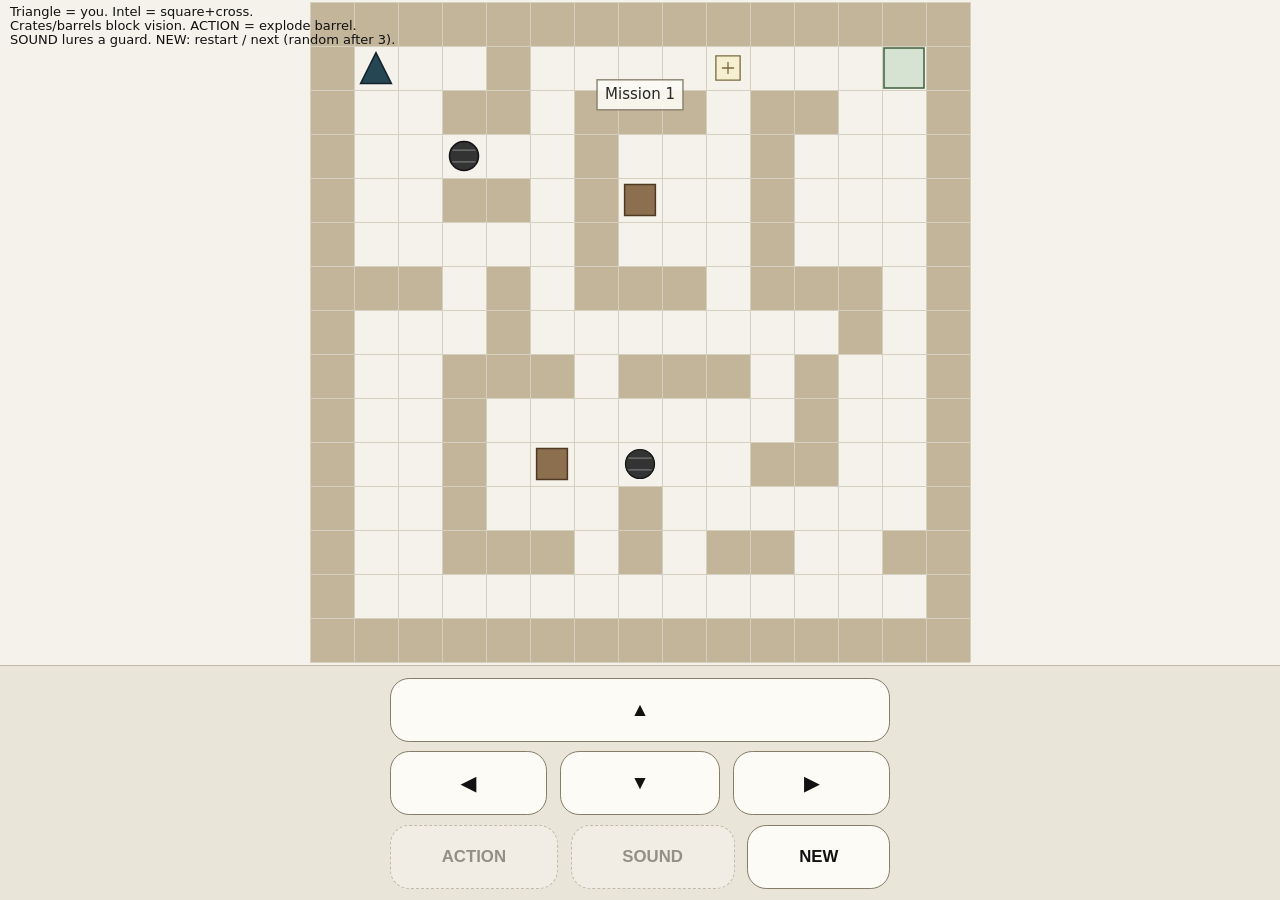
==== commit 3e60c660: "Update centipede.html" ====
--- a/centipede.html
+++ b/centipede.html
@@ -95,6 +95,12 @@
       background: #e4decf;
     }
 
+    .ctrl-btn.disabled {
+      opacity: 0.4;
+      border-style: dashed;
+      cursor: default;
+    }
+
     @media (min-width: 900px) {
       .ctrl-btn {
         min-width: 4rem;
@@ -116,12 +122,12 @@
         </div>
         <div class="ctrl-row">
           <button id="btnLeft" class="ctrl-btn">◀</button>
-          <button id="btnWait" class="ctrl-btn wide">WAIT</button>
+          <button id="btnDown" class="ctrl-btn">▼</button>
           <button id="btnRight" class="ctrl-btn">▶</button>
         </div>
         <div class="ctrl-row">
           <button id="btnAction" class="ctrl-btn wide">ACTION</button>
-          <button id="btnDown" class="ctrl-btn">▼</button>
+          <button id="btnSound" class="ctrl-btn wide">SOUND</button>
           <button id="btnNew" class="ctrl-btn wide">NEW</button>
         </div>
       </div>
@@ -152,7 +158,6 @@
       const boardHeight = cellSize * GRID_ROWS;
       gridOffsetX = Math.floor((canvas.width - boardWidth) / 2);
       gridOffsetY = Math.floor((canvas.height - boardHeight) / 2);
-      // Don't call render() here; level setup may not be ready yet.
     }
 
     window.addEventListener("resize", resizeCanvas);
@@ -164,21 +169,9 @@
       };
     }
 
-    // ===== Level definitions =====
-    // Legend:
-    // # = wall
-    // . = floor
-    // P = player start
-    // G = patrolling guard (horizontal)
-    // S = stationary guard
-    // R = rotating scanner
-    // B = barrel (explosive)
-    // C = crate (pushable, blocks vision)
-    // D = blast door (explosion only)
-    // K = intel crate (must collect all)
-    // X = extraction point
-    const LEVELS = [
-      [ // Level 1 – simple intro
+    // ===== Campaign levels (hand-made) =====
+    const CAMPAIGN_LEVELS = [
+      [ // Mission 1
         "###############",
         "#P..#....K...X#",
         "#..##.###.##..#",
@@ -195,7 +188,7 @@
         "#.............#",
         "###############"
       ],
-      [ // Level 2 – original map w/ intel
+      [ // Mission 2
         "###############",
         "#P..#.....G..K#",
         "#..##.###.##..#",
@@ -212,7 +205,7 @@
         "#......S......#",
         "###############"
       ],
-      [ // Level 3 – more intel & guards
+      [ // Mission 3
         "###############",
         "#P..#..K....X.#",
         "#..##.###.##..#",
@@ -231,12 +224,105 @@
       ]
     ];
 
+    // ===== Random base templates (walls, player, exit only) =====
+    const RANDOM_TEMPLATES = [
+      [
+        "###############",
+        "#P....#.......#",
+        "#.....#..X....#",
+        "#.....#####...#",
+        "#.............#",
+        "#..###..###...#",
+        "#..#.......#..#",
+        "#..#.......#..#",
+        "#..###..###...#",
+        "#.............#",
+        "#...#####.....#",
+        "#.............#",
+        "#.....#.......#",
+        "#.....#.......#",
+        "###############"
+      ],
+      [
+        "###############",
+        "#P..#.....X...#",
+        "#...#.........#",
+        "#...#..#####..#",
+        "#...#.........#",
+        "#...#####.....#",
+        "#.............#",
+        "#..###...###..#",
+        "#..#.......#..#",
+        "#..#.......#..#",
+        "#..###...###..#",
+        "#.............#",
+        "#.....#####...#",
+        "#.............#",
+        "###############"
+      ],
+      [
+        "###############",
+        "#P..#.........#",
+        "#...#..###....#",
+        "#...#..#X#....#",
+        "#...#..###....#",
+        "#.............#",
+        "#..####...###.#",
+        "#.............#",
+        "#.###...####..#",
+        "#.............#",
+        "#....###...###.",
+        "#.............#",
+        "#....#........#",
+        "#....#........#",
+        "###############"
+      ]
+    ];
+
+    function randInt(min, max) {
+      return min + Math.floor(Math.random() * (max - min + 1));
+    }
+
+    function generateRandomLayout() {
+      const base = RANDOM_TEMPLATES[randInt(0, RANDOM_TEMPLATES.length - 1)];
+      const grid = base.map(row => row.split(""));
+
+      const floors = [];
+      for (let r = 0; r < GRID_ROWS; r++) {
+        for (let c = 0; c < GRID_COLS; c++) {
+          const ch = grid[r][c];
+          if (ch === ".") {
+            floors.push({ col: c, row: r });
+          }
+        }
+      }
+
+      function placeChar(ch, count) {
+        for (let i = 0; i < count && floors.length > 0; i++) {
+          const idx = Math.floor(Math.random() * floors.length);
+          const spot = floors.splice(idx, 1)[0];
+          grid[spot.row][spot.col] = ch;
+        }
+      }
+
+      placeChar("K", randInt(2, 4)); // intel
+      placeChar("B", randInt(2, 5)); // barrels
+      placeChar("C", randInt(2, 5)); // crates
+      placeChar("G", randInt(1, 3)); // patrol guards
+      placeChar("S", randInt(0, 2)); // stationary guards
+      placeChar("R", randInt(1, 3)); // cameras
+
+      return grid.map(row => row.join(""));
+    }
+
     const TILE_WALL  = "#";
     const TILE_FLOOR = ".";
     const TILE_DOOR  = "D";
     const TILE_EXIT  = "X";
 
-    let currentLevelIndex = 0;
+    // Mission index (0.. campaign, then infinite random)
+    let currentMission = 0;
+    let currentLayout = null; // array of strings for this mission
 
     // ===== Game state =====
     let baseMap = [];
@@ -248,7 +334,7 @@
       won: false
     };
 
-    let guards = [];
+    let guards = [];     // includes cameras as type "camera"
     let barrels = [];
     let crates = [];
     let explosions = [];
@@ -266,9 +352,20 @@
       action: false
     };
 
+    // ===== Layout selection =====
+    function buildMissionLayout(index) {
+      if (index < CAMPAIGN_LEVELS.length) {
+        return CAMPAIGN_LEVELS[index];
+      }
+      return generateRandomLayout();
+    }
+
     // ===== Level loading =====
-    function resetLevel() {
-      const level = LEVELS[currentLevelIndex];
+    function resetLevel(isNewMission = false) {
+      if (isNewMission || !currentLayout) {
+        currentLayout = buildMissionLayout(currentMission);
+      }
+      const level = currentLayout;
 
       baseMap = [];
       guards = [];
@@ -297,11 +394,31 @@
             player.row = r;
             player.dir = { x: 0, y: -1 };
           } else if (ch === "G") {
-            guards.push({ col: c, row: r, type: "patrol", dirX: 1, dirY: 0 });
+            guards.push({
+              col: c,
+              row: r,
+              type: "patrol",
+              dirX: 1,
+              dirY: 0,
+              mode: "normal",
+              soundTarget: null
+            });
           } else if (ch === "S") {
-            guards.push({ col: c, row: r, type: "stationary", facing: { x: 0, y: -1 } });
+            guards.push({
+              col: c,
+              row: r,
+              type: "stationary",
+              facing: { x: 0, y: -1 },
+              mode: "normal",
+              soundTarget: null
+            });
           } else if (ch === "R") {
-            guards.push({ col: c, row: r, type: "scanner", facingIndex: 0 });
+            guards.push({
+              col: c,
+              row: r,
+              type: "camera",
+              facingIndex: 0
+            });
           } else if (ch === "B") {
             barrels.push({ col: c, row: r });
           } else if (ch === "C") {
@@ -314,12 +431,18 @@
         }
       }
 
-      showMessage("Mission " + (currentLevelIndex + 1), 2);
+      const inCampaign = currentMission < CAMPAIGN_LEVELS.length;
+      const missionLabel = inCampaign
+        ? "Mission " + (currentMission + 1)
+        : "Random op " + (currentMission - CAMPAIGN_LEVELS.length + 1);
+      showMessage(missionLabel, 2);
+      updateButtons();
     }
 
     function nextLevel() {
-      currentLevelIndex = (currentLevelIndex + 1) % LEVELS.length;
-      resetLevel();
+      currentMission++;
+      currentLayout = null;
+      resetLevel(true);
     }
 
     // ===== Helpers =====
@@ -379,7 +502,8 @@
       if (t === TILE_WALL || t === TILE_DOOR) return true;
       if (findCrate(col, row)) return true;
       if (findBarrel(col, row)) return true;
-      if (guardAt(col, row)) return true;
+      const g = guardAt(col, row);
+      if (g && g.type !== "camera") return true;
       return false;
     }
 
@@ -388,7 +512,8 @@
       if (t === TILE_WALL || t === TILE_DOOR) return true;
       if (findCrate(col, row)) return true;
       if (findBarrel(col, row)) return true;
-      if (guardAt(col, row)) return true;
+      const g = guardAt(col, row);
+      if (g && g.type !== "camera") return true;
       return false;
     }
 
@@ -413,6 +538,57 @@
       }
     }
 
+    function canUseActionHere() {
+      const dirs = [
+        { x: 1, y: 0 }, { x: -1, y: 0 },
+        { x: 0, y: 1 }, { x: 0, y: -1 }
+      ];
+      for (let i = 0; i < dirs.length; i++) {
+        const nx = player.col + dirs[i].x;
+        const ny = player.row + dirs[i].y;
+        if (findBarrel(nx, ny)) return true;
+      }
+      return false;
+    }
+
+    function updateButtons() {
+      const actionBtn = document.getElementById("btnAction");
+      const soundBtn  = document.getElementById("btnSound");
+
+      if (actionBtn) {
+        const usable = canUseActionHere() && player.alive && !player.won;
+        actionBtn.disabled = !usable;
+        if (usable) actionBtn.classList.remove("disabled");
+        else actionBtn.classList.add("disabled");
+      }
+
+      if (soundBtn) {
+        const usable = guards.some(g => g.type !== "camera") && player.alive && !player.won;
+        soundBtn.disabled = !usable;
+        if (usable) soundBtn.classList.remove("disabled");
+        else soundBtn.classList.add("disabled");
+      }
+    }
+
+    // ===== Guard luring helper (used by SOUND and explosions) =====
+    function lureNearestGuardTo(tx, ty) {
+      let bestGuard = null;
+      let bestDist = Infinity;
+      for (let i = 0; i < guards.length; i++) {
+        const g = guards[i];
+        if (g.type === "camera") continue;
+        const d = Math.abs(g.col - tx) + Math.abs(g.row - ty);
+        if (d < bestDist) {
+          bestDist = d;
+          bestGuard = g;
+        }
+      }
+      if (!bestGuard) return false;
+      bestGuard.mode = "sound";
+      bestGuard.soundTarget = { col: tx, row: ty };
+      return true;
+    }
+
     // ===== Turn system =====
     function performTurn(action) {
       if (!player.alive || player.won) return;
@@ -434,26 +610,37 @@
 
       keys.up = keys.down = keys.left = keys.right = false;
       keys.wait = keys.action = false;
-      if (!moved) return;
+      if (!moved) {
+        updateButtons();
+        return;
+      }
 
       pickupIntelIfAny();
-
       stepGuards();
       checkDetection();
 
-      if (!player.alive) return;
+      if (!player.alive) {
+        updateButtons();
+        return;
+      }
       if (tileAt(player.col, player.row) === TILE_EXIT) {
         if (allIntelCollected()) {
           player.won = true;
-          if (currentLevelIndex === LEVELS.length - 1) {
-            showMessage("All missions complete!", 4);
+          const inCampaign = currentMission < CAMPAIGN_LEVELS.length;
+          const lastCampaign = currentMission === CAMPAIGN_LEVELS.length - 1;
+          if (inCampaign && !lastCampaign) {
+            showMessage("Mission complete! NEW → next.", 4);
+          } else if (lastCampaign) {
+            showMessage("Campaign complete! NEW → random ops.", 4);
           } else {
-            showMessage("Mission complete! NEW → next.", 4);
+            showMessage("Op complete! NEW → new layout.", 4);
           }
         } else {
           showMessage("Collect all intel first!", 2.5);
         }
       }
+
+      updateButtons();
     }
 
     function tryMovePlayer(dx, dy) {
@@ -483,6 +670,7 @@
     }
 
     function doPlayerAction() {
+      if (!player.alive || player.won) return;
       let detonated = false;
       const dirs = [
         { x: 1, y: 0 }, { x: -1, y: 0 },
@@ -500,6 +688,14 @@
       if (!detonated) showMessage("No barrel next to you.", 1.5);
     }
 
+    // ===== Sound lure =====
+    function makeSound() {
+      if (!player.alive || player.won) return;
+      const ok = lureNearestGuardTo(player.col, player.row);
+      if (ok) showMessage("Clink! Someone's coming...", 1.5);
+      updateButtons();
+    }
+
     function createExplosionAt(col, row) {
       const p = gridToCenter(col, row);
       explosions.push({ x: p.x, y: p.y, age: 0, duration: 0.5, col, row });
@@ -508,7 +704,7 @@
         for (let rx = col - 1; rx <= col + 1; rx++) {
           if (!inBounds(rx, ry)) continue;
           const b = findBarrel(rx, ry); if (b) removeBarrel(b);
-          const c = findCrate(rx, ry); if (c) removeCrate(c);
+          const c = findCrate(rx, ry);  if (c) removeCrate(c);
           clearDoorAt(rx, ry);
           const g = guardAt(rx, ry);
           if (g) {
@@ -517,6 +713,10 @@
           }
         }
       }
+
+      // After the blast, lure the nearest remaining (non-camera) guard
+      const lured = lureNearestGuardTo(col, row);
+      if (lured) showMessage("Boom! A guard investigates.", 1.5);
     }
 
     function updateExplosions(dt) {
@@ -537,6 +737,45 @@
     function stepGuards() {
       for (let i = 0; i < guards.length; i++) {
         const g = guards[i];
+
+        if (g.type === "camera") {
+          // rotate through 8 directions
+          g.facingIndex = (g.facingIndex + 1) % 8;
+          continue;
+        }
+
+        // Sound-driven movement overrides normal behaviour
+        if (g.mode === "sound" && g.soundTarget) {
+          const tx = g.soundTarget.col;
+          const ty = g.soundTarget.row;
+
+          if (g.col === tx && g.row === ty) {
+            g.mode = "normal";
+            g.soundTarget = null;
+            continue;
+          }
+
+          let dx = Math.sign(tx - g.col);
+          let dy = Math.sign(ty - g.row);
+          let moved = false;
+
+          if (dx !== 0 && !isBlockedForGuard(g.col + dx, g.row)) {
+            g.col += dx;
+            if (g.type === "patrol") g.dirX = dx;
+            moved = true;
+          } else if (dy !== 0 && !isBlockedForGuard(g.col, g.row + dy)) {
+            g.row += dy;
+            moved = true;
+          }
+
+          if (!moved) {
+            g.mode = "normal";
+            g.soundTarget = null;
+          }
+          continue;
+        }
+
+        // Normal patterns
         if (g.type === "patrol") {
           let nextCol = g.col + g.dirX;
           if (!inBounds(nextCol, g.row) || isWallLike(nextCol, g.row) || isBlockedForGuard(nextCol, g.row)) {
@@ -544,14 +783,14 @@
             nextCol = g.col + g.dirX;
           }
           if (!isBlockedForGuard(nextCol, g.row)) g.col = nextCol;
-        } else if (g.type === "scanner") {
-          g.facingIndex = (g.facingIndex + 1) % 4;
+        } else if (g.type === "stationary") {
+          // stationary guard just looks in one direction for now
         }
       }
 
       for (let i = 0; i < guards.length; i++) {
         const g = guards[i];
-        if (g.col === player.col && g.row === player.row) {
+        if (g.type !== "camera" && g.col === player.col && g.row === player.row) {
           player.alive = false;
           showMessage("You were caught!", 4);
           return;
@@ -559,7 +798,7 @@
       }
     }
 
-    // ===== Detection & fields of view =====
+    // ===== Detection & FOV =====
     function rayDetectsPlayer(startCol, startRow, dx, dy, maxDist) {
       let col = startCol, row = startRow;
       for (let step = 0; step < maxDist; step++) {
@@ -567,7 +806,6 @@
         if (!inBounds(col, row)) return false;
         const t = tileAt(col, row);
         if (t === TILE_WALL || t === TILE_DOOR) return false;
-        // crates and barrels also block vision now
         if (findCrate(col, row) || findBarrel(col, row)) return false;
         if (col === player.col && row === player.row) return true;
       }
@@ -576,8 +814,21 @@
 
     function checkDetection() {
       if (!player.alive) return;
+
+      const cameraDirs = [
+        { x: 0,  y: -1 },
+        { x: 1,  y: -1 },
+        { x: 1,  y: 0  },
+        { x: 1,  y: 1  },
+        { x: 0,  y: 1  },
+        { x: -1, y: 1  },
+        { x: -1, y: 0  },
+        { x: -1, y: -1 }
+      ];
+
       for (let i = 0; i < guards.length; i++) {
         const g = guards[i];
+
         if (g.type === "patrol") {
           if (rayDetectsPlayer(g.col, g.row, g.dirX, 0, 4)) {
             player.alive = false;
@@ -591,27 +842,33 @@
             showMessage("Guard spotted you!", 4);
             return;
           }
-        } else if (g.type === "scanner") {
-          const dirs = [
-            { x: 0, y: -1 }, { x: 1, y: 0 },
-            { x: 0, y: 1 },  { x: -1, y: 0 }
-          ];
-          const d = dirs[g.facingIndex];
+        } else if (g.type === "camera") {
+          const d = cameraDirs[g.facingIndex];
           if (rayDetectsPlayer(g.col, g.row, d.x, d.y, 6)) {
             player.alive = false;
-            showMessage("Scanner alarm!", 4);
+            showMessage("Camera alarm!", 4);
             return;
           }
         }
       }
     }
 
-    // For drawing FOV strips
     function drawGuardFOV() {
       ctx.save();
       ctx.globalAlpha = 0.18;
       ctx.fillStyle = "#777";
 
+      const cameraDirs = [
+        { x: 0,  y: -1 },
+        { x: 1,  y: -1 },
+        { x: 1,  y: 0  },
+        { x: 1,  y: 1  },
+        { x: 0,  y: 1  },
+        { x: -1, y: 1  },
+        { x: -1, y: 0  },
+        { x: -1, y: -1 }
+      ];
+
       for (let i = 0; i < guards.length; i++) {
         const g = guards[i];
         let dx = 0, dy = 0, maxDist = 0;
@@ -620,12 +877,8 @@
           dx = g.dirX; dy = 0; maxDist = 4;
         } else if (g.type === "stationary") {
           dx = g.facing.x; dy = g.facing.y; maxDist = 5;
-        } else if (g.type === "scanner") {
-          const dirs = [
-            { x: 0, y: -1 }, { x: 1, y: 0 },
-            { x: 0, y: 1 },  { x: -1, y: 0 }
-          ];
-          const d = dirs[g.facingIndex];
+        } else if (g.type === "camera") {
+          const d = cameraDirs[g.facingIndex];
           dx = d.x; dy = d.y; maxDist = 6;
         } else {
           continue;
@@ -665,10 +918,16 @@
         keys.action = true; handled = true; performTurn("action");
       } else if (e.key === "Enter") {
         keys.wait = true; handled = true; performTurn("wait");
+      } else if (e.key === "m" || e.key === "M") {
+        handled = true;
+        makeSound();
+        stepGuards();
+        checkDetection();
+        updateButtons();
       } else if (e.key === "n" || e.key === "N") {
         handled = true;
         if (player.won) nextLevel();
-        else resetLevel();
+        else resetLevel(false);
       }
       if (handled) e.preventDefault();
     });
@@ -685,11 +944,29 @@
     bindTouchButton("btnDown", () => { keys.down = true; performTurn("move"); });
     bindTouchButton("btnLeft", () => { keys.left = true; performTurn("move"); });
     bindTouchButton("btnRight",() => { keys.right = true; performTurn("move"); });
-    bindTouchButton("btnWait", () => { keys.wait = true; performTurn("wait"); });
-    bindTouchButton("btnAction", () => { keys.action = true; performTurn("action"); });
+
+    bindTouchButton("btnAction", () => {
+      if (canUseActionHere() && player.alive && !player.won) {
+        doPlayerAction();
+        pickupIntelIfAny();
+        stepGuards();
+        checkDetection();
+        updateButtons();
+      }
+    });
+
+    bindTouchButton("btnSound", () => {
+      makeSound();
+      if (player.alive && !player.won) {
+        stepGuards();
+        checkDetection();
+      }
+      updateButtons();
+    });
+
     bindTouchButton("btnNew", () => {
       if (player.won) nextLevel();
-      else resetLevel();
+      else resetLevel(false);
     });
 
     // ===== Rendering =====
@@ -753,11 +1030,23 @@
         const b = barrels[i];
         const p = gridToCenter(b.col, b.row);
         const r = cellSize * 0.33;
+
+        // Dark drum
         ctx.beginPath();
-        ctx.fillStyle = "#555";
-        ctx.strokeStyle = "#222";
+        ctx.fillStyle = "#333";
+        ctx.strokeStyle = "#111";
         ctx.arc(p.x, p.y, r, 0, Math.PI * 2);
         ctx.fill();
+        ctx.stroke();
+
+        // Horizontal bands so it reads as a barrel
+        ctx.strokeStyle = "#777";
+        ctx.lineWidth = 1.2;
+        ctx.beginPath();
+        ctx.moveTo(p.x - r * 0.8, p.y - r * 0.4);
+        ctx.lineTo(p.x + r * 0.8, p.y - r * 0.4);
+        ctx.moveTo(p.x - r * 0.8, p.y + r * 0.4);
+        ctx.lineTo(p.x + r * 0.8, p.y + r * 0.4);
         ctx.stroke();
       }
     }
@@ -790,20 +1079,54 @@
       for (let i = 0; i < guards.length; i++) {
         const g = guards[i];
         const p = gridToCenter(g.col, g.row);
-        const w = cellSize * 0.7;
-        const h = cellSize * 0.7;
-        ctx.fillStyle = "#333";
-        ctx.strokeStyle = "#111";
-        ctx.beginPath();
-        ctx.rect(p.x - w / 2, p.y - h / 2, w, h);
-        ctx.fill();
-        ctx.stroke();
-
-        ctx.beginPath();
-        ctx.strokeStyle = "#eee";
-        ctx.moveTo(p.x - w * 0.3, p.y);
-        ctx.lineTo(p.x + w * 0.3, p.y);
-        ctx.stroke();
+
+        if (g.type === "camera") {
+          // Camera: dome on a stalk
+          const bodyW = cellSize * 0.7;
+          const bodyH = cellSize * 0.35;
+
+          // Stalk
+          ctx.strokeStyle = "#444";
+          ctx.beginPath();
+          ctx.moveTo(p.x, p.y + bodyH * 0.6);
+          ctx.lineTo(p.x, p.y + bodyH * 1.2);
+          ctx.stroke();
+
+          // Dome
+          ctx.fillStyle = "#888";
+          ctx.strokeStyle = "#333";
+          ctx.beginPath();
+          ctx.moveTo(p.x - bodyW / 2, p.y + bodyH / 2);
+          ctx.lineTo(p.x + bodyW / 2, p.y + bodyH / 2);
+          ctx.quadraticCurveTo(p.x, p.y - bodyH / 2, p.x - bodyW / 2, p.y + bodyH / 2);
+          ctx.closePath();
+          ctx.fill();
+          ctx.stroke();
+
+          // Lens
+          ctx.beginPath();
+          ctx.fillStyle = "#222";
+          const lensR = cellSize * 0.12;
+          ctx.arc(p.x + bodyW * 0.15, p.y, lensR, 0, Math.PI * 2);
+          ctx.fill();
+        } else {
+          // Normal guard: blocky body
+          const w = cellSize * 0.7;
+          const h = cellSize * 0.7;
+          ctx.fillStyle = "#333";
+          ctx.strokeStyle = "#111";
+          ctx.beginPath();
+          ctx.rect(p.x - w / 2, p.y - h / 2, w, h);
+          ctx.fill();
+          ctx.stroke();
+
+          // visor stripe
+          ctx.beginPath();
+          ctx.strokeStyle = "#eee";
+          ctx.moveTo(p.x - w * 0.3, p.y);
+          ctx.lineTo(p.x + w * 0.3, p.y);
+          ctx.stroke();
+        }
       }
     }
 
@@ -857,9 +1180,9 @@
       ctx.font = "13px system-ui, sans-serif";
       ctx.textBaseline = "top";
       const lines = [
-        "Triangle = you. Intel = small square+cross.",
+        "Triangle = you. Intel = square+cross.",
         "Crates/barrels block vision. ACTION = explode barrel.",
-        "Get all intel then exit. NEW: restart / next mission."
+        "SOUND lures a guard. NEW: restart / next (random after 3)."
       ];
       let y = 6;
       for (let i = 0; i < lines.length; i++) {
@@ -923,7 +1246,7 @@
 
     // ===== Init =====
     resizeCanvas();
-    resetLevel();
+    resetLevel(true);
     requestAnimationFrame(gameLoop);
   </script>
 </body>
